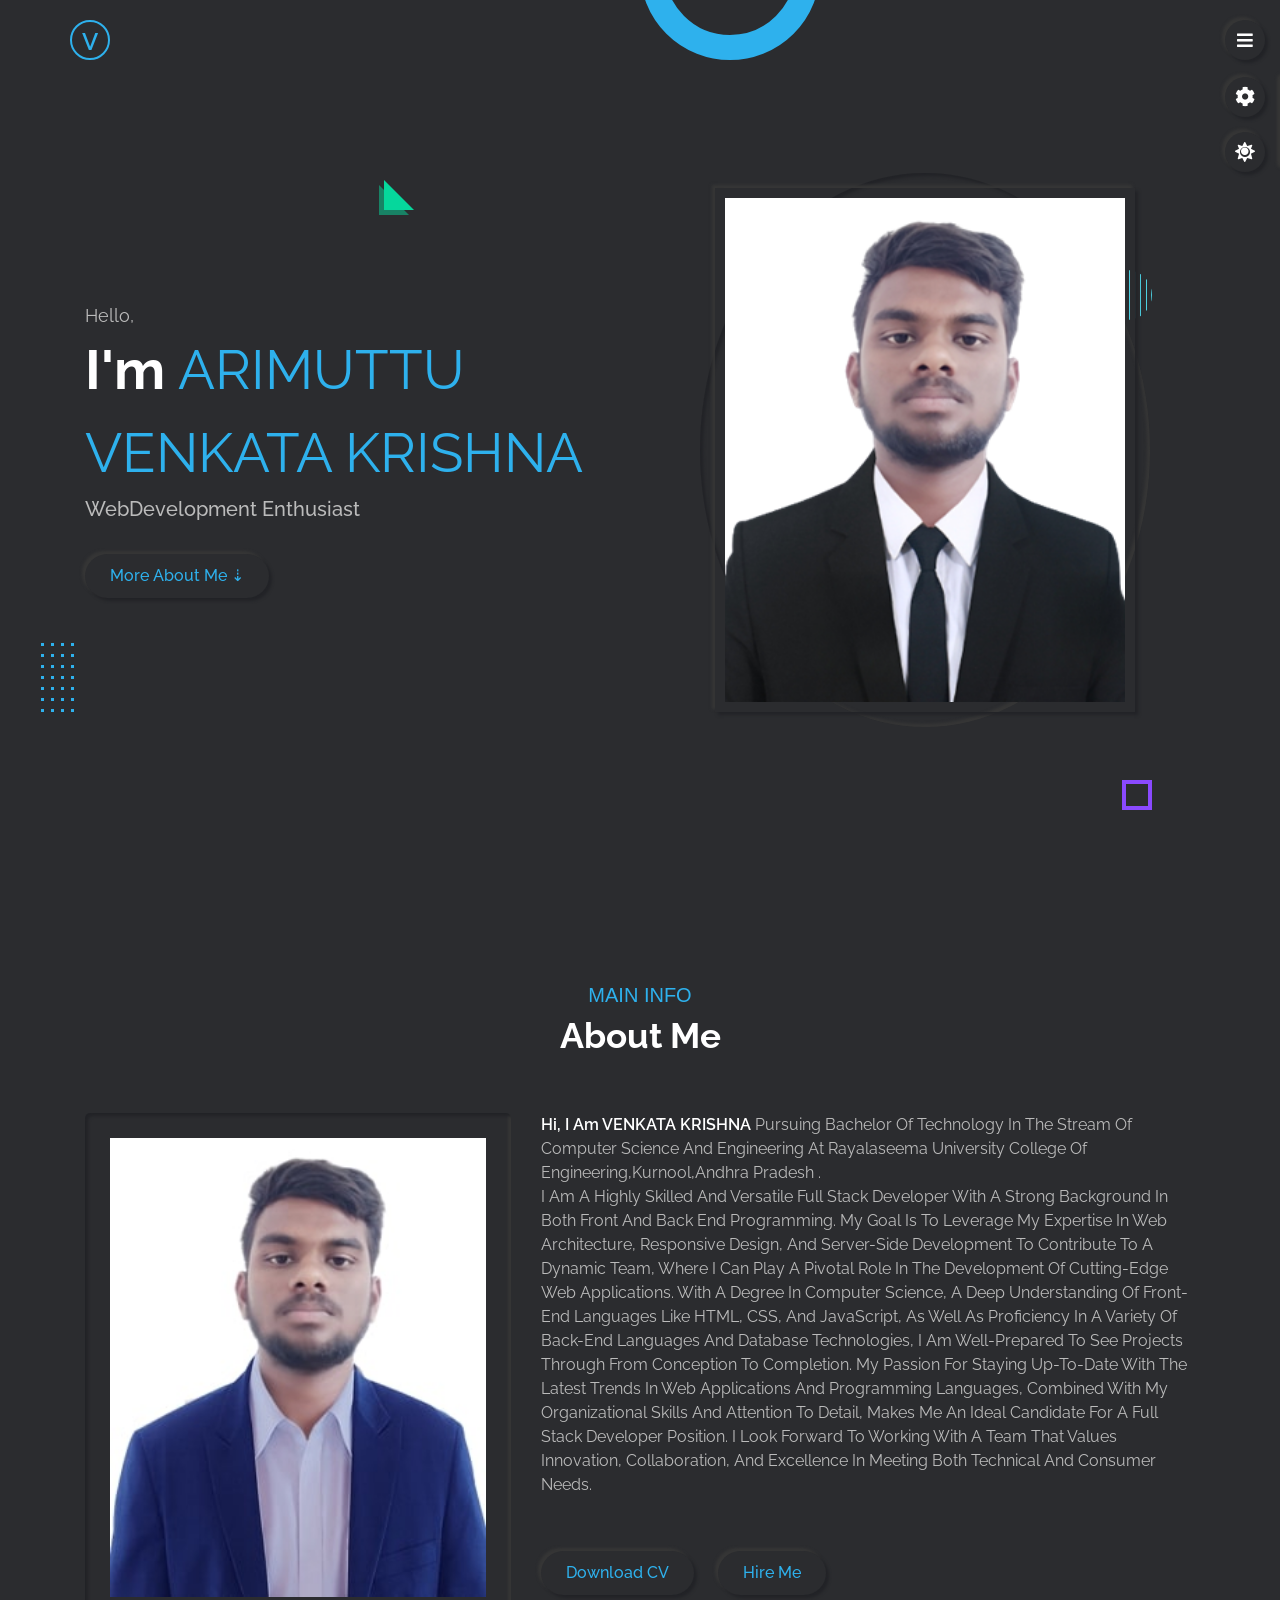
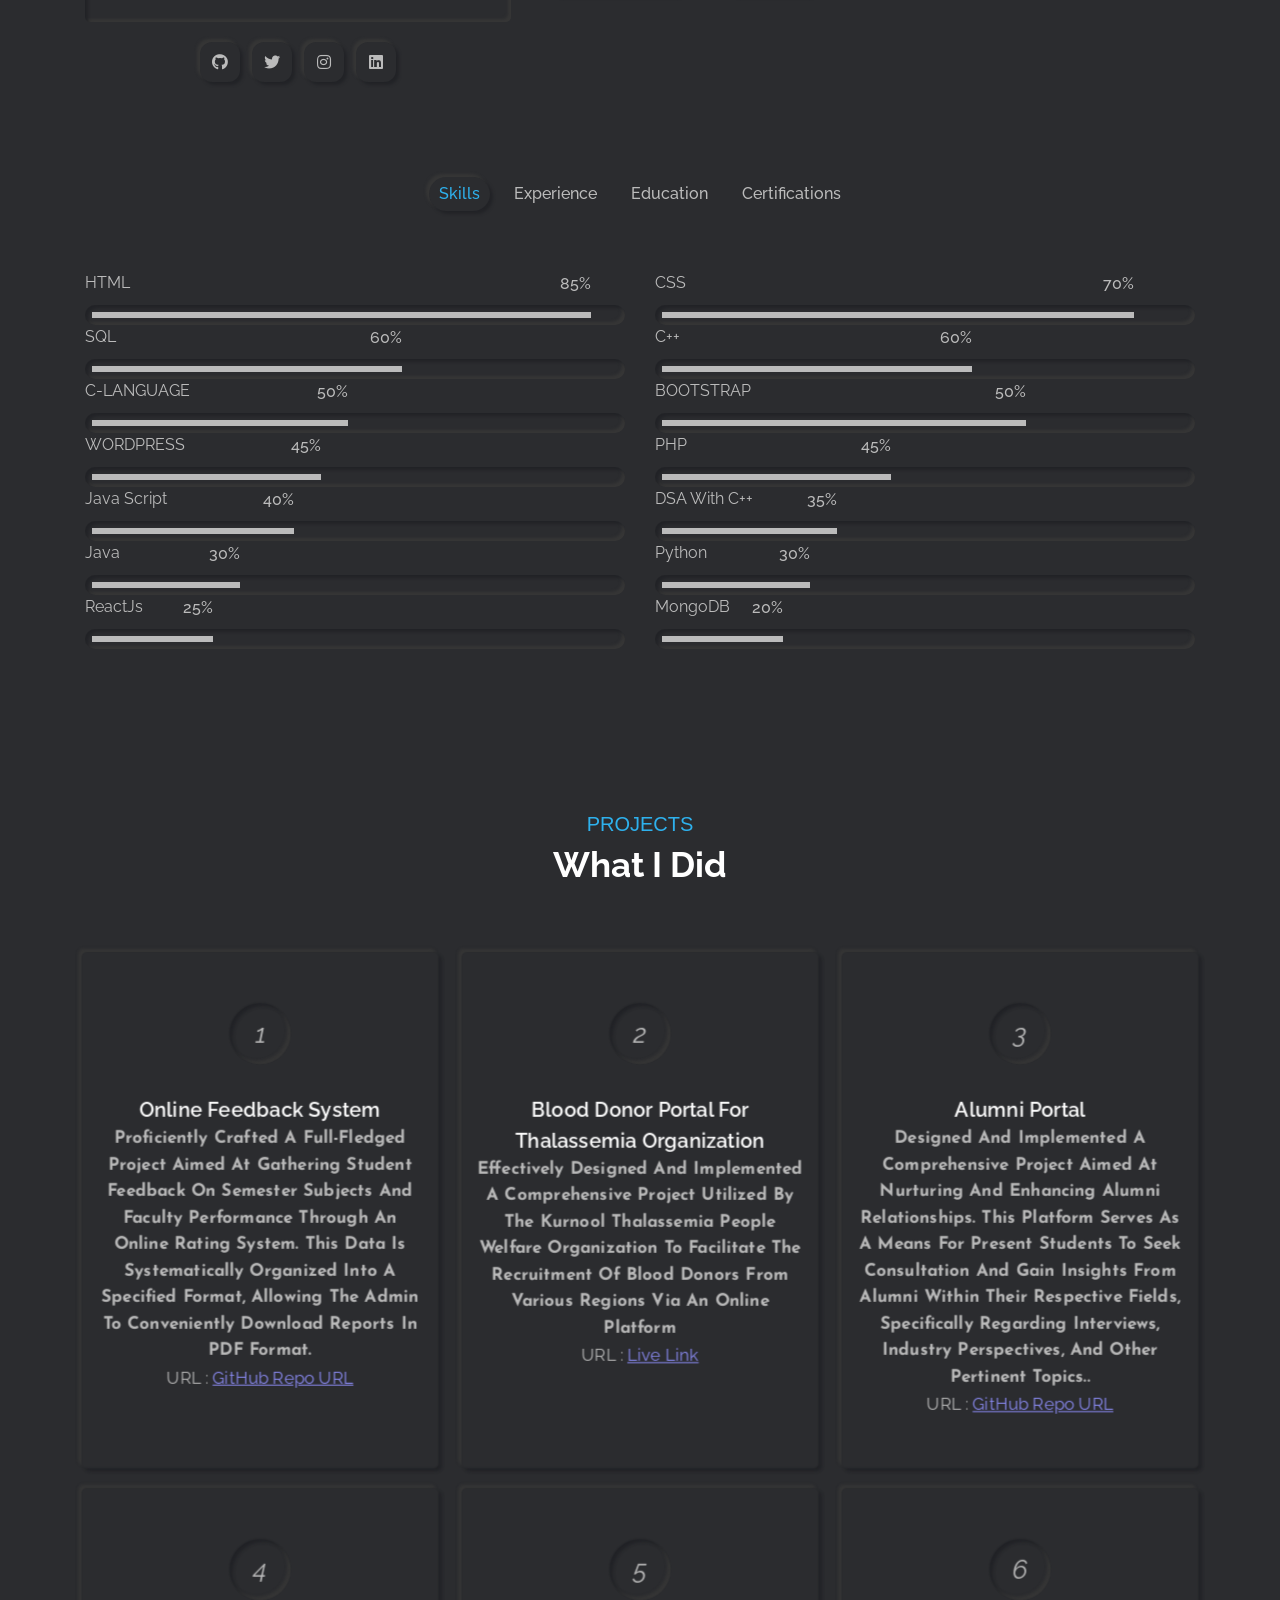
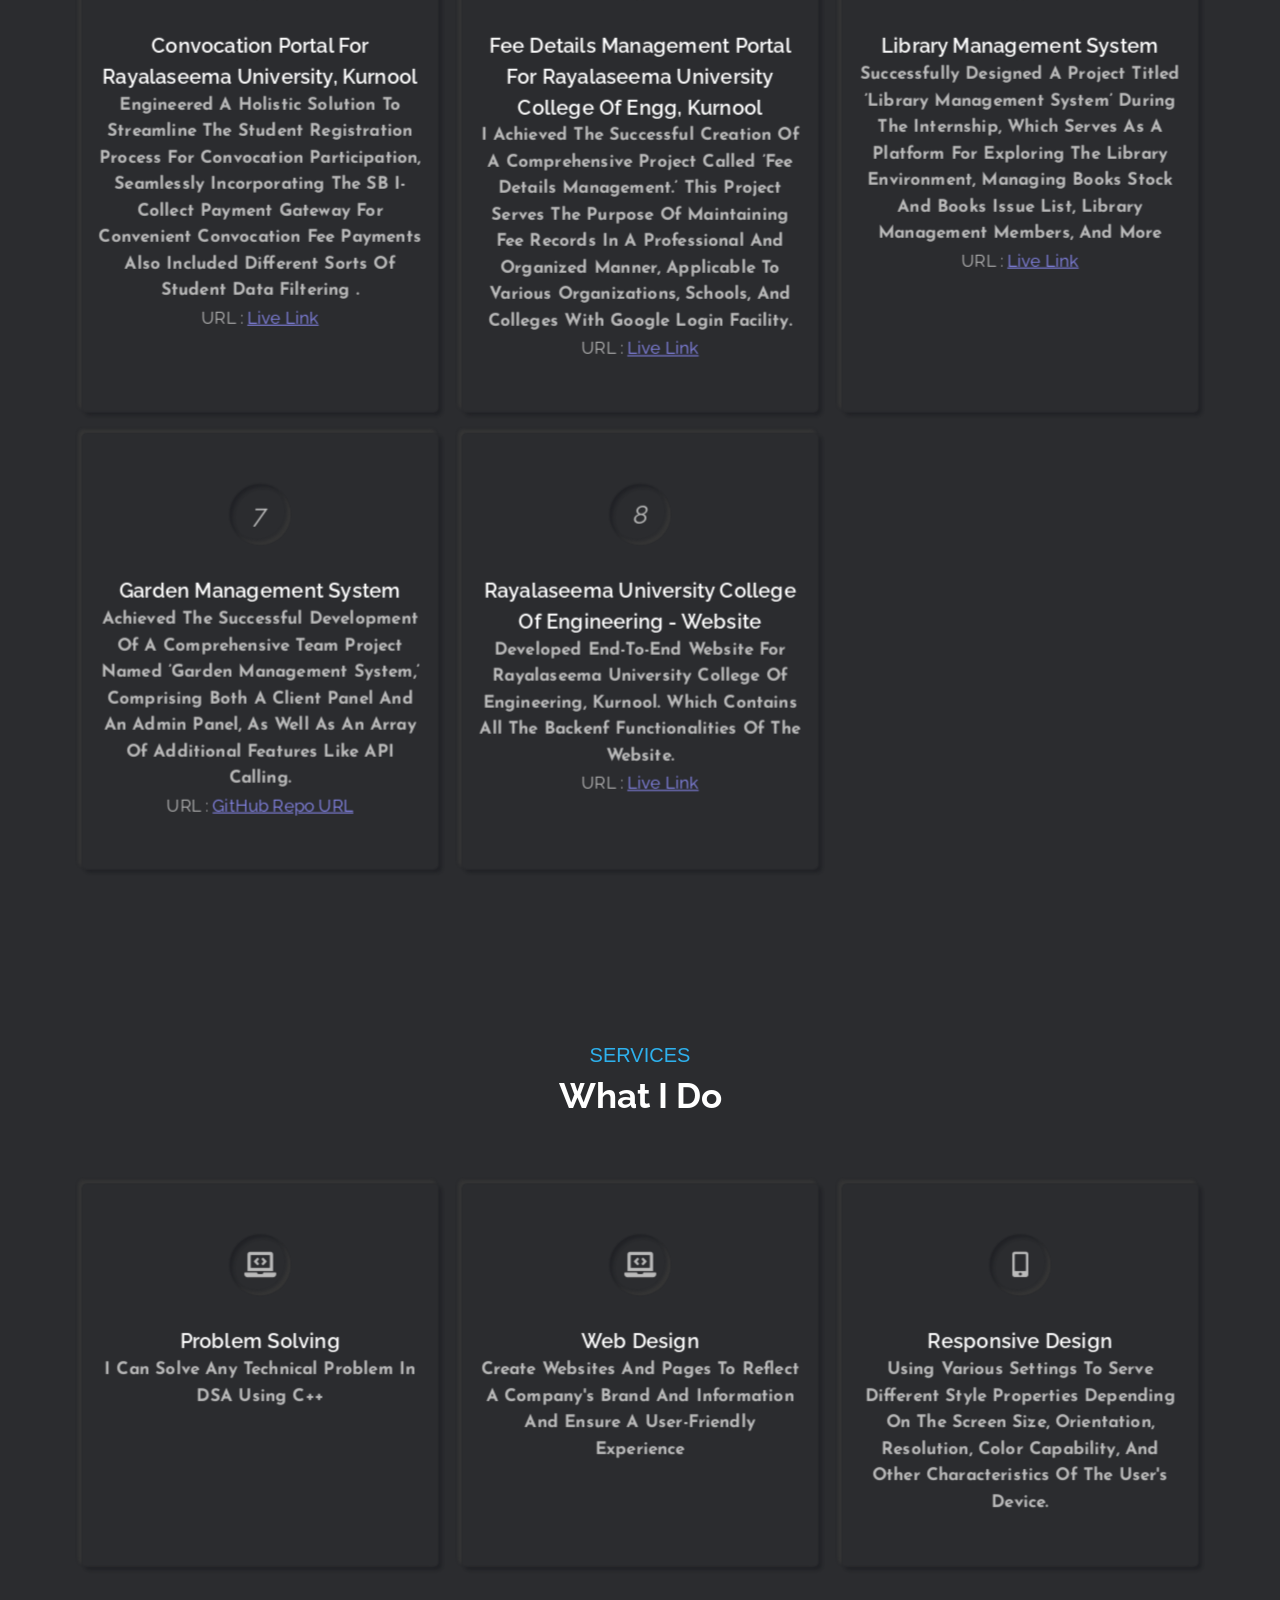
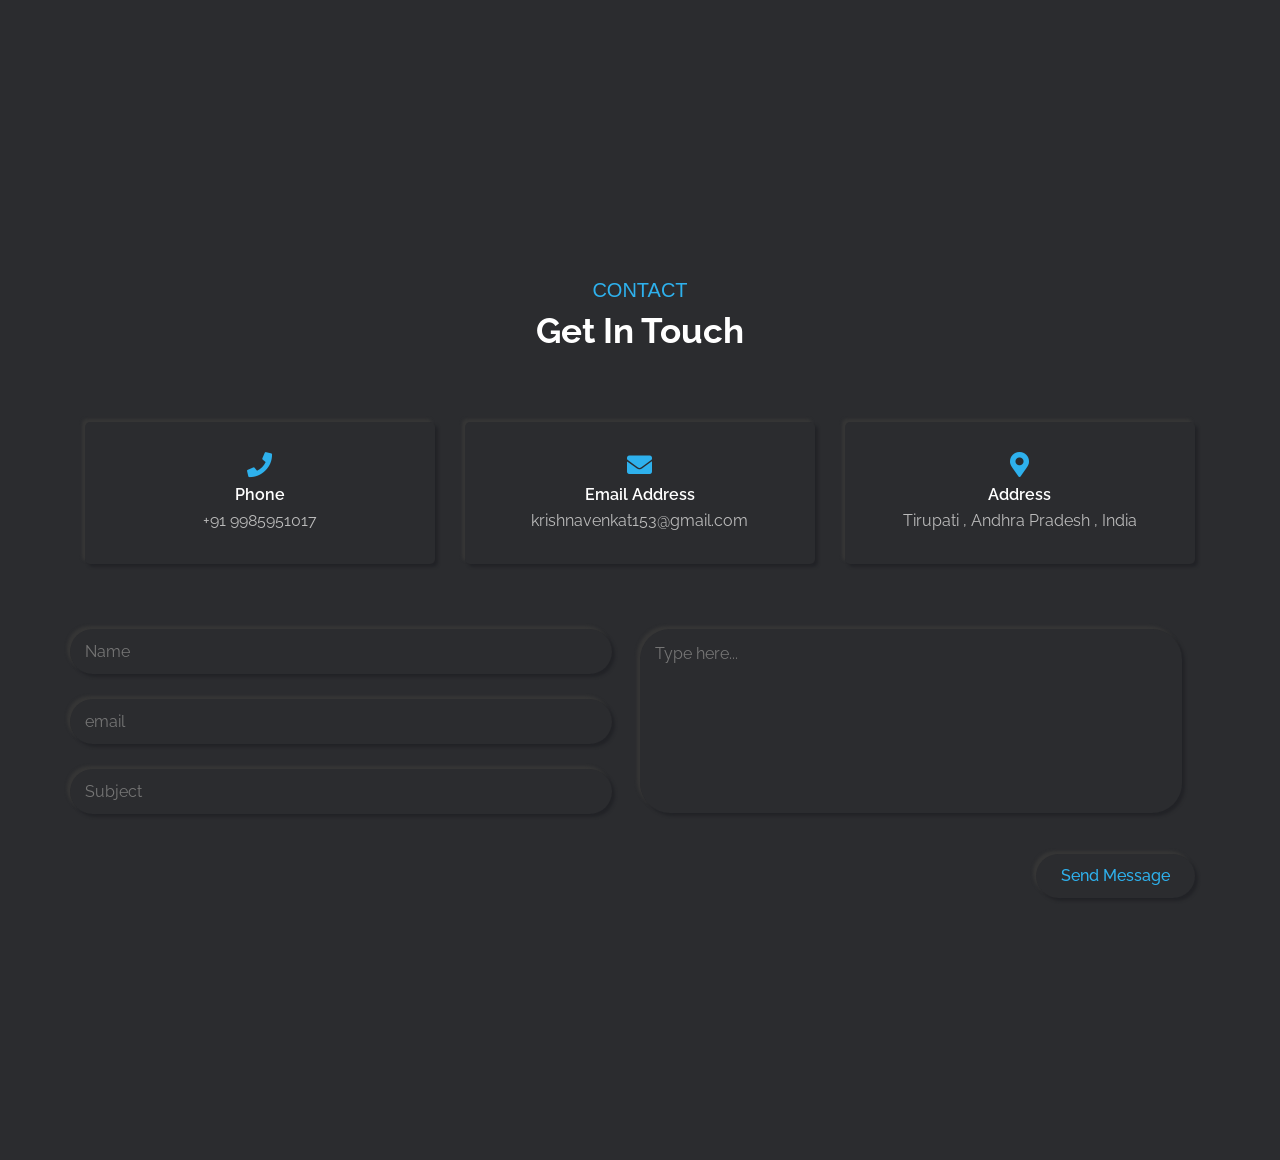
==== index.html @ 5843001d "Add files via upload" ====
<html lang="zxx">
<meta http-equiv="content-type" content="text/html;charset=utf-8" />
<head>
  <meta charset="utf-8">
  <title>MyPortfolio@Venky</title>
  <meta name="viewport" content="width=device-width,initial-scale=1.0">
  <!-- font awesome -->
  <link rel="stylesheet" type="text/css" href="css/font-awesome.css">
  <!-- main css -->
  <link rel="stylesheet" type="text/css" href="css/style.css">
  <link rel="stylesheet" type="text/css" href="css/responsive.css">
  <!-- default color css  -->
  <link rel="stylesheet" href="css/skins/color-1.css" disabled="">
  <link rel="stylesheet" href="css/style-switcher.css">
  <!-- theme colors -->
  <link rel="stylesheet" class="alternate-style" title="color-1" href="css/skins/color-1.css" disabled="">
  <link rel="stylesheet" class="alternate-style" title="color-2" href="css/skins/color-2.css" disabled="">
  <link rel="stylesheet" class="alternate-style" title="color-3" href="css/skins/color-3.css" disabled="">
  <link rel="stylesheet" class="alternate-style" title="color-4" href="css/skins/color-4.css">
  <link rel="stylesheet" class="alternate-style" title="color-5" href="css/skins/color-5.css" disabled="">
  <!-- fav icon  -->
  <link rel="shortcut icon" href="C:\Users\shiva\Downloads\responsive-portfolio-main\responsive-portfolio-main/3img.png">
</head>
<body class="dark">

  <!-- ========== Start pre loader ========== -->
  <div class="preloader fade-out" style="display: none;">
    <div class="box">
      <div></div>
      <div></div>
      <div></div>
    </div>
  </div>
  <!-- ========== End pre loader ========== -->

  <!-- start header  -->
  <div class="header">
    <div class="container">
      <div class="row justify-content-between">
        <div class="logo">
          <a href="index-2.html">V</a>
        </div>
        <div class="hamburger-btn outer-shadow hover-in-shadow">
          <i class="fas fa-bars"></i>
        </div>
      </div>
    </div>
  </div>
  <!-- end  -->

  <!-- navigation menu start  -->
  <nav class="nav-menu">
    <div class="close-nav-menu outer-shadow hover-in-shadow">×</div>
    <div class="nav-menu-inner">
      <ul>
        <li><a href="#home" class="link-item inner-shadow active">Home</a></li>
        <li><a href="#about" class="link-item outer-shadow hover-in-shadow">About</a></li>
        <li><a href="#services" class="link-item outer-shadow hover-in-shadow">Services</a></li>
        <!-- <li><a href="#testimonial" class="link-item outer-shadow hover-in-shadow">Testimonial</a></li> -->
        <li><a href="#contact" class="link-item outer-shadow hover-in-shadow">Contact</a></li>
      </ul>
    </div>

    <div class="fade-out-effect">

    </div>
  </nav>
  <!-- end  -->

  <!-- home section start  -->
  <section class="home-section section active" id="home">
    <!-- effect wrap -->
      <div class="effect-wrap">
        <div class="effect effect-1">

        </div>
        <div class="effect effect-2">  <div></div> <div></div> <div></div> <div></div> <div></div> <div></div> <div></div> <div></div> <div></div> <div></div> <div></div> <div></div> <div></div> <div></div> <div></div> <div></div> <div></div> <div></div> <div></div> <div></div> <div></div> <div></div> <div></div> <div></div> <div></div> <div></div> <div></div> <div></div>
        </div>
        <div class="effect effect-3">
        </div>
        <div class="effect effect-4">
        </div>
        <div class="effect effect-5"> 
          <div></div> <div></div> <div></div> <div></div> <div></div> <div></div> <div></div> <div></div> <div></div> <div></div>
        </div>
      </div>
    <!-- end -->
    <div class="container">
      <div class="row full-screen align-items-center">
        <div class="home-text">
          <p>Hello, </p>
          <!-- ========== Start typing animation ========== -->
          <div id="auto-typing-animation">
            <p>I'm <span class="typed-text">ARIMUTTU VENKATA KRISHNA</span></p>
          </div>
          <!-- ========== End typing animation ========== -->
          <h1>WebDevelopment Enthusiast </h1>
          <a href="#about" class="link-item btn-1 outer-shadow hover-in-shadow">More About Me ⇣</a>
        </div>

        <div class="home-image">
          <div class="img-box inner-shadow">
            <img src="img/venky_profile2.png" class="outer-shadow" alt="profile-pic" srcset="">
          </div>
        </div>
      </div>
    </div>
  </section>
  <!-- end -->

  <!-- about section  -->
  <section class="about-section section" id="about">
    <div class="container">
      <div class="row">
        <div class="section-title">
          <div class="data-heading">MAIN INFO</div>
          <h2>About me</h2>
        </div>
      </div>
      <div class="row">
        <div class="about-img">
          <div class="img-box inner-shadow">
            <img src="img/venky_profile_JPG.jpg" alt="" class="outer0shadow">
          </div>
          <!-- social icons -->
            <div class="social-links">

              <a href="https://github.com/venky123-lang" target="_nextTab" class="outer-shadow hover-in-shadow link-card" data-tilt="" data-tilt-scale="1.1" style="transform: perspective(1000px) rotateX(0deg) rotateY(0deg) scale3d(1, 1, 1);"><i class="fab fa-github"></i></a>
              <a href="https://mobile.twitter.com/VENKATA07349143" target="_nextTab" class="outer-shadow hover-in-shadow link-card" data-tilt="" data-tilt-scale="1.1" style="transform: perspective(1000px) rotateX(0deg) rotateY(0deg) scale3d(1, 1, 1);"><i class="fab fa-twitter"></i></a>
              <a href="https://www.instagram.com/invites/contact/?i=1lwdd1e5m5smr&utm_content=mfwecft" target="_nextTab" class="outer-shadow hover-in-shadow link-card" data-tilt="" data-tilt-scale="1.1" style="transform: perspective(1000px) rotateX(0deg) rotateY(0deg) scale3d(1, 1, 1);"><i class="fab fa-instagram"></i></a>
              <a href="https://www.linkedin.com/in/venkata-krishna-arimuttu-271290245" target="_nextTab" class="outer-shadow hover-in-shadow link-card" data-tilt="" data-tilt-scale="1.1" style="transform: perspective(1000px) rotateX(0deg) rotateY(0deg) scale3d(1, 1, 1);"><i class="fab fa-linkedin"></i></a>
            </div>
          </div>
        <div class="about-info">
          <p class="about-info-inner"><span>Hi, I am VENKATA KRISHNA</span> Pursuing Bachelor of Technology in the stream of computer science and Engineering at Rayalaseema University College of Engineering,Kurnool,Andhra Pradesh .<br />I am a highly skilled and versatile Full Stack Developer with a strong background in both front and back end programming. My goal is to leverage my expertise in web architecture, responsive design, and server-side development to contribute to a dynamic team, where I can play a pivotal role in the development of cutting-edge web applications. With a degree in Computer Science, a deep understanding of front-end languages like HTML, CSS, and JavaScript, as well as proficiency in a variety of back-end languages and database technologies, I am well-prepared to see projects through from conception to completion. My passion for staying up-to-date with the latest trends in web applications and programming languages, combined with my organizational skills and attention to detail, makes me an ideal candidate for a Full Stack Developer position. I look forward to working with a team that values innovation, collaboration, and excellence in meeting both technical and consumer needs. <br><br> </p><span class="typed-cursor">|</span>



          <a href="./Resume.pdf" class="btn-1 outer-shadow hover-in-shadow" target="next_page">Download CV</a>
          <a href="#contact" class="link-item btn-1 outer-shadow hover-in-shadow">Hire Me</a>
        </div>
      </div>
      <!-- about section start -->
      <div class="row">
        <div class="about-tabs">
          <span class="tab-item outer-shadow active" data-target=".skills">skills</span>
          <span class="tab-item" data-target=".experience">experience</span>
          <span class="tab-item" data-target=".education">education</span>
          <span class="tab-item" data-target=".certifications">certifications</span>
        </div>
      </div>
      <!-- end -->
      <!-- skill section start  -->
      <div class="row">
        <div class="skills tab-content active">
          <!-- skill item -->
          <div class="row">

            <!-- ========== Start skills ========== -->
            <div class="skill-item">
              <p>HTML</p>
              <div class="progress inner-shadow">
                <div class="progress-bar" style="width: calc(95% - 14px);">
                  <span>85%</span>
                </div>
              </div>
            </div>

            <div class="skill-item">
              <p>CSS</p>
              <div class="progress inner-shadow">
                <div class="progress-bar" style="width: calc(90% - 14px);">
                  <span>70%</span>
                </div>
              </div>
            </div>

            <div class="skill-item">
              <p>SQL</p>
              <div class="progress inner-shadow">
                <div class="progress-bar" style="width: calc(60% - 14px);">
                  <span>60%</span>
                </div>
              </div>
            </div>

            <div class="skill-item">
              <p>C++</p>
              <div class="progress inner-shadow">
                <div class="progress-bar" style="width: calc(60% - 14px);">
                  <span>60%</span>
                </div>
              </div>
            </div>

             
            <div class="skill-item">
              <p>C-LANGUAGE</p>
              <div class="progress inner-shadow">
                <div class="progress-bar" style="width: calc(50% - 14px);">
                  <span>50%</span>
                </div>
              </div>
            </div>


            <div class="skill-item">
              <p>BOOTSTRAP</p>
              <div class="progress inner-shadow">
                <div class="progress-bar" style="width: calc(70% - 14px);">
                  <span>50%</span>
                </div>
              </div>
            </div>
            
            
            <div class="skill-item">
              <p>WORDPRESS</p>
              <div class="progress inner-shadow">
                <div class="progress-bar" style="width: calc(45% - 14px);">
                  <span>45%</span>
                </div>
              </div>
            </div>

            <div class="skill-item">
              <p>PHP</p>
              <div class="progress inner-shadow">
                <div class="progress-bar" style="width: calc(45% - 14px)">
                  <span>45%</span>
                </div>
              </div>
            </div>
            

            <div class="skill-item">
              <p>Java Script</p>
              <div class="progress inner-shadow">
                <div class="progress-bar" style="width: calc(40% - 14px);">
                  <span>40%</span>
                </div>
              </div>
            </div>

            <div class="skill-item">
              <p>DSA with C++</p>
              <div class="progress inner-shadow">
                <div class="progress-bar" style="width: calc(35% - 14px);">
                  <span>35%</span>
                </div>
              </div>
            </div>

            <div class="skill-item">
              <p>Java</p>
              <div class="progress inner-shadow">
                <div class="progress-bar" style="width: calc(30% - 14px);">
                  <span>30%</span>
                </div>
              </div>
            </div>

            <div class="skill-item">
              <p>python</p>
              <div class="progress inner-shadow">
                <div class="progress-bar" style="width: calc(30% - 14px);">
                  <span>30%</span>
                </div>
              </div>
            </div>

            <div class="skill-item">
              <p>ReactJs</p>
              <div class="progress inner-shadow">
                <div class="progress-bar" style="width: calc(25% - 14px);">
                  <span>25%</span>
                </div>
              </div>
            </div>

            <div class="skill-item">
              <p>MongoDB</p>
              <div class="progress inner-shadow">
                <div class="progress-bar" style="width: calc(25% - 14px);">
                  <span>20%</span>
                </div>
              </div>
            </div>

            <!-- ========== End skills ========== -->              
          </div>
          <!-- end -->
        </div>
      </div>
      <!-- end  -->

      <!-- experience  -->
      <div class="row">
        <div class="experience tab-content">
          <div class="row">
            <div class="timeline">
              <div class="row">

                <!-- time line items  -->
                <div class="timeline-item">
                  <div class="timeline-item-inner outer-shadow">
                    <i class="fas fa-briefcase icon"></i>
                    <span>Jul 2023 - Oct 2023</span>
                    <h3>Software Development Intern</h3>
                    <h4>IIITDM, Kurnool</h4>
                    <p>Effectively created a comprehensive web application for alumni engagement titled ’IIITDM Kurnool Alumni
                      Operations,’ featuring advanced capabilities such as email triggering, a Google login Authentication (OAuth), and
                      industry-standard password encryption using SHA.
                    </p>
                  </div>
                </div>
                <!-- end  -->

                <!-- time line items  -->
                <div class="timeline-item">
                  <div class="timeline-item-inner outer-shadow">
                    <i class="fas fa-briefcase icon"></i>
                    <span>Aug 2023 - Oct 2023</span>
                    <h3>Web Development Intern</h3>
                    <h4>Bambhari Company, Bangalore</h4>
                    <p>Achieved the successful development of a comprehensive team project named ’Garden Management System,’
                      comprising both a Client Panel and an Admin Panel, as well as an array of additional features like API calling.

                    </p>
                  </div>
                </div>
                <!-- end  -->

                <!-- time line items  -->
                <div class="timeline-item">
                  <div class="timeline-item-inner outer-shadow">
                    <i class="fas fa-briefcase icon"></i>
                    <span>May 2023 - Jul 2023</span>
                    <h3>AWS Trainee</h3>
                    <h4>APSSDC, Andhra Pradesh</h4>
                    <p>Deployed various server types, including Linux, Ubuntu, and Windows servers, and accomplished the successful
                      development of a web project involving the deployment of a ChatBot using the Gradio App library on an Ubuntu
                      server.

                    </p>
                  </div>
                </div>
                <!-- end  -->





                 <div class="timeline-item">
                  <div class="timeline-item-inner outer-shadow">
                    <i class="fas fa-briefcase icon"></i>
                    <span>November, 2022</span>
                    <h3>Web Development Intern</h3>
                    <h4>Oasis Infobyte</h4>
                    <p>During my Internship period I did 3 projects i.e., Tempararture Converter, Simple MyPortfolio , Tribute Page.</p>
                  </div>
                </div>
                
                <!-- end  -->


                    
                <!-- time line items  -->
                <div class="timeline-item">
                  <div class="timeline-item-inner outer-shadow">
                    <i class="fas fa-briefcase icon"></i>
                    <span>October, 2022</span>
                    <h3>Web Development Intern</h3>
                    <h4>Let's Grow More Community</h4>
                    <p>During my Internship period I have Successfully completed three Responsive projects during the one month internship program. i.e., ToDo List web App, Arithmetic Calculator , Registration Form.</p>
                  </div>
                </div>
                
                <!-- end  -->


                <div class="timeline-item">
                  <div class="timeline-item-inner outer-shadow">
                    <i class="fas fa-briefcase icon"></i>
                    <span>September, 2022</span>
                    <h3>Web Development Intern</h3>
                    <h4>FastFindFirm Company</h4>
                    <p>During this 3 months Internship period I have learnt few skills about Web Development . During my Internship period i did one end-to-end project i.e.,College Website .

                    </p>
                  </div>
                </div>
                <!-- end  -->

                <!-- time line items  -->
                 <div class="timeline-item">
                  <div class="timeline-item-inner outer-shadow">
                    <i class="fas fa-briefcase icon"></i>
                    <span>August, 2022</span>
                    <h3>Web Development Intern</h3>
                    <h4>Internspedia Company</h4>
                    <p>This is my 1st Internship that is 1 months Internship . During my Internship period I have learnt few skills about Web Development . During my Internship period i did one project .

                    </p>
                  </div>
                </div>
                <!-- end  -->

              </div>
            </div>
          </div>
        </div>
      </div>
      <!--experience end -->

      <!-- education start -->
      <div class="row">
        <div class="education tab-content">
          <div class="row">
            <div class="timeline">
              <div class="row">
                <!-- time line items  -->
                <div class="timeline-item">
                  <div class="timeline-item-inner outer-shadow">
                    <i class="fas fa-graduation-cap icon"></i>
                    <span>2020 - 2024</span>
                    <h3>Under Graduation</h3>
                    <h4>B.Tech-Computer Science and Engineering </h4>
                    <p>Rayalaseema University College Of Engineering, Kurnool , Andhra Pradesh <br /> CGPA : 8.8</p>
                  </div>
                </div>
                
                <!-- end  -->
                <!-- time line items  -->
                <div class="timeline-item">
                  <div class="timeline-item-inner outer-shadow">
                    <i class="fas fa-graduation-cap icon"></i>
                    <span>2018 - 2020</span>
                    <h3>Higher Secondary(Intermediate)</h3>
                    <h4>MPC - Maths Physics Chemistry</h4>
                    <p>Sri Venkateswara Junior College , Tirupati , Andhra Pradesh<br /> CGPA : 9.65</p>
                  </div>
                </div>
                
                <!-- end  -->
                <!-- time line items  -->
                <div class="timeline-item">
                  <div class="timeline-item-inner outer-shadow">
                    <i class="fas fa-graduation-cap icon"></i>
                    <span>2018</span>
                    <h3>SSC</h3>
                    <h4>Sai Jyothi High School , Tiruchanur , Tirupati , Andhra Pradesh<br /> CGPA : 9.7</h4>
                  </div>
                </div>
                
                <!-- end  -->
              </div>
            </div>
          </div>
        </div>
      </div>
      <!-- education end -->

      <!-- certifications start -->
      <div class="row">
        <div class="certifications tab-content">
          <div class="row">
            <div class="timeline">
              <div class="row">

                
                <!-- time line items  -->
                <div class="timeline-item">
                  <div class="timeline-item-inner outer-shadow">
                    <i class="fas fa-graduation-cap icon"></i>
                    <span>November, 2022</span>
                    <h3>HTML , CSS , BOOTSTRAP Web Development Course </h3>
                    <h4>Udemy(Online) </h4>
                  </div>
                </div>
                
                <!-- end  -->

                
                <!-- time line items  -->
                <div class="timeline-item">
                  <div class="timeline-item-inner outer-shadow">
                    <i class="fas fa-graduation-cap icon"></i>
                    <span>November, 2022</span>
                    <h3>Comprehensive Course On Oracle SQL Concepta and Commands </h3>
                    <h4>EDUCBA(Online) </h4>
                  </div>
                </div>
                
                <!-- end  -->


              <!-- time line items  -->
                <div class="timeline-item">
                  <div class="timeline-item-inner outer-shadow">
                    <i class="fas fa-graduation-cap icon"></i>
                    <span>November, 2022</span>
                    <h3>Certified as Web Development Intern </h3>
                    <h4>At Oasis Infobyte(Online) </h4>
                  </div>
                </div>
                
                <!-- end  -->

               <!-- time line items  -->
                <div class="timeline-item">
                  <div class="timeline-item-inner outer-shadow">
                    <i class="fas fa-graduation-cap icon"></i>
                    <span>October, 2022</span>
                    <h3>Certified as Web Development Intern </h3>
                    <h4>At Let's Grow More(Online) </h4>
                  </div>
                </div>
                
                <!-- end  -->

              <!-- time line items  -->
                <div class="timeline-item">
                  <div class="timeline-item-inner outer-shadow">
                    <i class="fas fa-graduation-cap icon"></i>
                    <span>september, 2022</span>
                    <h3>Certified as Software Development Intern </h3>
                    <h4>At FastFindFirm(Online) </h4>
                  </div>
                </div>
                
                <!-- end  -->

                <!-- time line items  -->
                <div class="timeline-item">
                  <div class="timeline-item-inner outer-shadow">
                    <i class="fas fa-graduation-cap icon"></i>
                    <span>August, 2022</span>
                    <h3>Certified as Web Development Intern </h3>
                    <h4>At Internspedia(Online) </h4>
                    <p></p>
                  </div>
                </div>
                
                <!-- end  -->
               
              </div>
            </div>
          </div>
        </div>
      </div>
      <!-- education end -->

    </div>
  </section>
  <!-- end  -->

   <!-- ========== Start service section ========== -->

   <div class="service-section section" id="services">
    <div class="container">
      <div class="row">
        <div class="section-title">
          <div class="data-heading">Projects</div>
          <h2>What i did</h2>
        </div>
      </div>
      <div class="row">
        <!-- ========== Start service item ========== -->
         
           
        <div class="service-item card" data-tilt="" data-tilt-scale="1.1" style="transform: perspective(1000px) rotateX(0deg) rotateY(0deg) scale3d(1, 1, 1);"> 
          <div class="service-item-inner outer-shadow">
            <div class="icon inner-shadow">
              <i >1</i>
            </div>
            <h3>Online Feedback System</h3>
            <p>Proficiently crafted a full-fledged project aimed at gathering student feedback on
              semester subjects and faculty performance through an online rating system. This data is systematically organized into a specified format, allowing the admin to conveniently download reports in PDF format.
              </p>
              <p><b>URL : <a href="https://github.com/venky123-lang/OnlineFeedbackSystem_TSP_3.0_Team1" target="_blank" rel="noopener noreferrer" style="color: rgb(140, 140, 244);"><u>GitHub Repo URL</u></a></b></p>
          </div>
        </div>


        <div class="service-item card" data-tilt="" data-tilt-scale="1.1" style="transform: perspective(1000px) rotateX(0deg) rotateY(0deg) scale3d(1, 1, 1);"> 
          <div class="service-item-inner outer-shadow">
            <div class="icon inner-shadow">
              <i >2</i>
            </div>
            <h3>Blood Donor Portal for Thalassemia Organization</h3>
            <p> Effectively designed and implemented a
              comprehensive project utilized by the Kurnool Thalassemia People Welfare Organization to facilitate the recruitment of blood donors from various regions via an online platform
              </p>
              <p><b>URL : <a href="https://ktpws.in/" target="_blank" rel="noopener noreferrer" style="color: rgb(140, 140, 244);"><u>Live Link</u></a></b></p>
          </div>
        </div>


        <div class="service-item card" data-tilt="" data-tilt-scale="1.1" style="transform: perspective(1000px) rotateX(0deg) rotateY(0deg) scale3d(1, 1, 1);"> 
          <div class="service-item-inner outer-shadow">
            <div class="icon inner-shadow">
              <i >3</i>
            </div>
            <h3>Alumni Portal</h3>
            <p>Designed and implemented a comprehensive project aimed at nurturing and enhancing
              alumni relationships. This platform serves as a means for present students to seek consultation and gain insights from alumni
              within their respective fields, specifically regarding interviews, industry perspectives, and other pertinent topics..
              </p>
              <p><b>URL : <a href="https://github.com/venky123-lang/Alumni-Portal.git" target="_blank" rel="noopener noreferrer" style="color: rgb(140, 140, 244);"><u>GitHub Repo URL</u></a></b></p>
          </div>
        </div>


        <div class="service-item card" data-tilt="" data-tilt-scale="1.1" style="transform: perspective(1000px) rotateX(0deg) rotateY(0deg) scale3d(1, 1, 1);"> 
          <div class="service-item-inner outer-shadow">
            <div class="icon inner-shadow">
              <i >4</i>
            </div>
            <h3>Convocation Portal for Rayalaseema University, Kurnool</h3>
            <p>Engineered a holistic solution to streamline the
              student registration process for convocation participation, seamlessly incorporating the SB i-collect payment gateway for
              convenient convocation fee payments also included different sorts of Student data filtering .
              </p>
              <p><b>URL : <a href="https://ruk.ac.in/convocation/" target="_blank" rel="noopener noreferrer" style="color: rgb(140, 140, 244);"><u>Live link</u></a></b></p>
          </div>
        </div>


        <div class="service-item card" data-tilt="" data-tilt-scale="1.1" style="transform: perspective(1000px) rotateX(0deg) rotateY(0deg) scale3d(1, 1, 1);"> 
          <div class="service-item-inner outer-shadow">
            <div class="icon inner-shadow">
              <i >5</i>
            </div>
            <h3>Fee Details Management portal for Rayalaseema University College of Engg, Kurnool</h3>
            <p>I achieved the successful creation of a comprehensive project called ’Fee Details
              Management.’ This project serves the purpose of maintaining fee records in a professional and organized manner,
              applicable to various organizations, schools, and colleges with Google Login Facility.              
              </p>
              <p><b>URL : <a href="http://ruce.ac.in/backup/feeupdates.ruce.ac.in/index.php" target="_blank" rel="noopener noreferrer" style="color: rgb(140, 140, 244);"><u>Live Link</u></a></b></p>
          </div>
        </div>


        <div class="service-item card" data-tilt="" data-tilt-scale="1.1" style="transform: perspective(1000px) rotateX(0deg) rotateY(0deg) scale3d(1, 1, 1);"> 
          <div class="service-item-inner outer-shadow">
            <div class="icon inner-shadow">
              <i >6</i>
            </div>
            <h3>Library Management System</h3>
            <p>Successfully designed a project titled ’Library Management System’ during the internship, which serves as a
              platform for exploring the library environment, managing books stock and books Issue list, Library Management
              members, and more              
              </p>
              <p><b>URL : <a href="#" target="_blank" rel="noopener noreferrer" style="color: rgb(140, 140, 244);"><u>Live Link</u></a></b></p>
          </div>
        </div>


        <div class="service-item card" data-tilt="" data-tilt-scale="1.1" style="transform: perspective(1000px) rotateX(0deg) rotateY(0deg) scale3d(1, 1, 1);"> 
          <div class="service-item-inner outer-shadow">
            <div class="icon inner-shadow">
              <i >7</i>
            </div>
            <h3>Garden management System</h3>
            <p>Achieved the successful development of a comprehensive team project named ’Garden Management System,’
              comprising both a Client Panel and an Admin Panel, as well as an array of additional features like API calling.
              </p>
              <p><b>URL : <a href="https://github.com/venky123-lang/OnlineFeedbackSystem_TSP_3.0_Team1" target="_blank" rel="noopener noreferrer" style="color: rgb(140, 140, 244);"><u>GitHub Repo URL</u></a></b></p>
          </div>
        </div>


        <div class="service-item card" data-tilt="" data-tilt-scale="1.1" style="transform: perspective(1000px) rotateX(0deg) rotateY(0deg) scale3d(1, 1, 1);"> 
          <div class="service-item-inner outer-shadow">
            <div class="icon inner-shadow">
              <i >8</i>
            </div>
            <h3>Rayalaseema University College of Engineering - website</h3>
            <p>Developed End-to-end Website for Rayalaseema University college of Engineering, Kurnool. Which contains all the backenf functionalities of the Website.
              </p>
              <p><b>URL : <a href="http://ruce.ac.in" target="_blank" rel="noopener noreferrer" style="color: rgb(140, 140, 244);"><u>Live Link</u></a></b></p>
          </div>
        </div>


        
        
        
        <!-- ========== End service item ========== -->
      </div>
    </div>
  </div>    
  <!-- ========== End service section ========== -->

  <!-- ========== Start service section ========== -->

  <div class="service-section section" id="services">
    <div class="container">
      <div class="row">
        <div class="section-title">
          <div class="data-heading">Services</div>
          <h2>What i do</h2>
        </div>
      </div>
      <div class="row">
        <!-- ========== Start service item ========== -->
         
           
        <div class="service-item card" data-tilt="" data-tilt-scale="1.1" style="transform: perspective(1000px) rotateX(0deg) rotateY(0deg) scale3d(1, 1, 1);"> 
          <div class="service-item-inner outer-shadow">
            <div class="icon inner-shadow">
              <i class="fas fa-laptop-code"></i>
            </div>
            <h3>Problem Solving</h3>
            <p>I can solve any technical Problem in DSA using C++</p>
          </div>
        </div>
        
        <div class="service-item card" data-tilt="" data-tilt-scale="1.1" style="transform: perspective(1000px) rotateX(0deg) rotateY(0deg) scale3d(1, 1, 1);"> 
              <div class="service-item-inner outer-shadow">
                <div class="icon inner-shadow">
                  <i class="fas fa-laptop-code"></i>
                </div>
                <h3>Web design</h3>
                <p>create websites and pages to reflect a company's brand and information and ensure a user-friendly experience</p>
              </div>
            </div>

            <div class="service-item card" data-tilt="" data-tilt-scale="1.1" style="transform: perspective(1000px) rotateX(0deg) rotateY(0deg) scale3d(1, 1, 1);">
              <div class="service-item-inner outer-shadow">
                <div class="icon inner-shadow">
                  <i class="fas fa-mobile-alt"></i>
                </div>
                <h3>Responsive design</h3>
                <p>using various settings to serve different style properties depending on the screen size, orientation, resolution, color capability, and other characteristics of the user's device.</p>
              </div>
            </div>

            
            <!-- <div class="service-item card" data-tilt="" data-tilt-scale="1.1" style="transform: perspective(1000px) rotateX(0deg) rotateY(0deg) scale3d(1, 1, 1);">
              <div class="service-item-inner outer-shadow">
                <div class="icon inner-shadow">
                  <i class="fas fa-palette"></i>
                </div>
                <h3>Graphic design</h3>
                <p>provide visual communication that combines images, words, and ideas to convey information to an audience,</p>
              </div>
            </div> -->

        <!-- ========== End service item ========== -->
      </div>
    </div>
  </div>    
  <!-- ========== End service section ========== -->

  <!-- ========== Start contact section ========== -->
  <section class="contact-section section" id="contact">
    <div class="container">
      <div class="row">
        <div class="section-title">
          <div class="data-heading">contact</div>
          <h2>Get In Touch</h2>
        </div>
      </div>
      <div class="row">
        <!-- ========== Start contact item ========== -->
        <div class="contact-item contact-card" data-tilt="" data-tilt-axis="x" data-tilt-scale="1.1" style="transform: perspective(1000px) rotateX(0deg) rotateY(0deg) scale3d(1, 1, 1);">
          <div class="contact-item-inner outer-shadow">
            <i class="fas fa-phone">
              <span class="contact-span">Phone</span>
              <p class="contact-p">+91 9985951017</p>
            </i>
          </div>
        </div>
        <!-- ========== End contact item ========== -->
        <!-- ========== Start contact item ========== -->
        <div class="contact-item contact-card" data-tilt="" data-tilt-axis="x" data-tilt-scale="1.1" style="transform: perspective(1000px) rotateX(0deg) rotateY(0deg) scale3d(1, 1, 1);">
          <div class="contact-item-inner outer-shadow">
            <i class="fas fa-envelope">
              <span class="contact-span">Email Address</span>
              <p class="contact-p">krishnavenkat153@gmail.com</p>
            </i>
          </div>
        </div>
        <!-- ========== End contact item ========== -->
        <!-- ========== Start contact item ========== -->
        <div class="contact-item contact-card" data-tilt="" data-tilt-axis="x" data-tilt-scale="1.1" style="transform: perspective(1000px) rotateX(0deg) rotateY(0deg) scale3d(1, 1, 1);">
          <div class="contact-item-inner outer-shadow">
            <i class="fas fa-map-marker-alt">
              <span class="contact-span">Address</span>
              <p class="contact-p">Tirupati , Andhra Pradesh , India</p>
            </i>
          </div>
        </div>
        <!-- ========== End contact item ========== -->
      </div>
      <!-- ========== Start contact from ========== -->
      <div class="row">
        <div class="contact-form">
          <form action="https://formspree.io/f/xbjbljbo" method="POST" id="my-form">
            <div class="row">
              <div class="w-50">
                <div class="input-group outer-shadow hover-in-shadow">
                  <input class="input-control" type="text" name="name" id="name" placeholder="Name" required="">
                </div>
                <div class="input-group outer-shadow hover-in-shadow">
                  <input class="input-control" type="email" name="email" id="sender" placeholder="email" required="">
                </div>
                <div class="input-group outer-shadow hover-in-shadow">
                  <input class="input-control" type="tel" name="subject" id="subject" placeholder="Subject" required="">
                </div>
              </div>
              <div class="w-50">
                <div class="input-group outer-shadow hover-in-shadow">
                  <textarea class="input-control" name="user_dtls" id="user_dtls" required="" placeholder="Type here..."></textarea>
                </div>
              </div>
            </div>
            <div class="row">
              <div class="submit-btn">
                <button class="btn-1 outer-shadow outer-shadw hover-in-shadow submit">Send Message</button>
              </div>
            </div>
          </form>
        </div>
      </div>
      <!-- ========== End contact from ========== -->
    </div>
  </section>
  <!-- ========== End contact section ========== -->

  <!-- ========== Start style switciher start - for demo pirposs only ========== -->
  <div class="style-switcher outer-shadow">
    <div class="style-switcher-toggler s-icon outer-shadow hover-in-shadow">
      <i class="fas fa-cog fa-spin"></i>
    </div>
    <div class="day-night s-icon outer-shadow hover-in-shadow">
      <i class="fas fa-moon fa-sun"></i>
    </div>

    <h4>Theme Color</h4>
    <div class="colors"> 
      <span class="color-1" data-tilt="" data-tilt-scale="1.1" onclick="setActiveStyle('color-1')" style="transform: perspective(1000px) rotateX(0deg) rotateY(0deg) scale3d(1, 1, 1);"></span>
      <span class="color-2" data-tilt="" data-tilt-scale="1.1" onclick="setActiveStyle('color-2')" style="transform: perspective(1000px) rotateX(0deg) rotateY(0deg) scale3d(1, 1, 1);"></span>
      <span class="color-3" data-tilt="" data-tilt-scale="1.1" onclick="setActiveStyle('color-3')" style="transform: perspective(1000px) rotateX(0deg) rotateY(0deg) scale3d(1, 1, 1);"></span>
      <span class="color-4" data-tilt="" data-tilt-scale="1.1" onclick="setActiveStyle('color-4')" style="transform: perspective(1000px) rotateX(0deg) rotateY(0deg) scale3d(1, 1, 1);"></span>
      <span class="color-5" data-tilt="" data-tilt-scale="1.1" onclick="setActiveStyle('color-5')" style="transform: perspective(1000px) rotateX(0deg) rotateY(0deg) scale3d(1, 1, 1);"></span>
    </div>
  </div>
  <!-- ========== End style switciher start - for demo pirposs only ========== -->
  <!-- main js -->
  <script src="js/main.js"></script>
  <script src="../cdnjs.cloudflare.com/ajax/libs/jquery/3.1.0/jquery.min.js"></script>
  <script src="../cdnjs.cloudflare.com/ajax/libs/typed.js/1.1.4/typed.min.js"></script>
  <!-- style switcher js -->
  <script src="js/style-switcher.js"></script>
  <script src="js/animation.js"></script>
  <script src="js/glassmorphism-animation.js"></script>
  <script src="js/autoTypingAnimation.js"></script>
  <script src="../smtpjs.com/v3/smtp.js"></script>
  <script>
    VanillaTilt.init(document.querySelectorAll(".contact-card"), {
      max: 25,
      speed: 400
    });

    VanillaTilt.init(document.querySelectorAll(".link-card"), {
      max: 25,
      speed: 400
    });

    VanillaTilt.init(document.querySelectorAll(".card")),{
      max: 25,
      speed: 300
    };
  </script>


</body></html>
---- css/style.css ----
/* fonts  */
@import url('https://fonts.googleapis.com/css2?family=Raleway:wght@400;500;600;700&amp;display=swap');
@import url('https://fonts.googleapis.com/css2?family=Josefin+Sans:wght@300&amp;display=swap');

:root{
    --bg-black-900: #000000;
    --bg-black-1000: #dddddd;
    --bg-black-50: #eff0f4;
    --text-black-900: #000000; 
    --text-black-700: #555555; 
    --text-black-600: #666666; 
    --text-black-300: #bbbbbb;
    --skin-color: #d54d66;
    --outer-shadow: 3px 3px 3px #d0d0d0, -3px -3px 3px #f8f8f8;
    --outer-shadow-0: 0 0 0 #d0d0d0, 0 0 0 #f8f8f8;
    --inner-shadow: inset 3px 3px 3px #d0d0d0, inset -3px -3px 3px #f8f8f8;
    --inner-shadow-0: inset 0 0 0 #d0d0d0, inset 0 0 0 #f8f8f8;
    --bg-opacity: rgba(255, 255, 255, 0.5);
    --fg-cursor-animation: #ccc;
    --fb-typing-text: #d54d66;
    --selection-fg: #042621;
    --selection-bg: rgb(44, 187, 132);
}

/* dark mode css custom variables */
body.dark{
    --bg-black-900: #ffffff;
    --bg-black-1000: #353535;
    --bg-black-50: #2b2c2f;
    --bg-opacity: rgba(43, 44, 47, 0.5);
    --text-black-900: #ffffff; 
    --text-black-700: #ffffff; 
    --text-black-600: #bbbbbb; 
    --outer-shadow: 3px 3px 3px #222327, -3px -3px 3px #363636;
    --outer-shadow-0: 0 0 0 #222327, 0 0 0 #363636;
    --inner-shadow: inset 3px 3px 3px #222327, inset -3px -3px 3px #363636;
    --inner-shadow-0: inset 0 0 0 #222327, inset 0 0 0 #363636;
    --bg-scroll: rgba(43, 44, 47, 0.5);
    --selection-fg: rgb(224 223 225);
    --selection-bg: rgb(104 116 181);
}

::selection{
    color: var(--selection-fg);
    background-color: var(--selection-bg);
}


/* global style  */
body{
    font-size: 16px;
    line-height: 1.5;
    /* overflow: hidden; */
    background-color: var(--bg-black-50);
    text-transform: capitalize;
    /* overflow-y: hidden; */
    scroll-behavior: smooth;
    scrollbar-width: thin;
    scrollbar-color: var(--skin-color) var(--bg-scroll);
}

body::-webkit-scrollbar-track {
    background: var(--bg-scroll);
}
body::-webkit-scrollbar-thumb {
    background-color: var(--skin-color) ;
    border-radius: 6px;
    border: 3px solid var(--bg-scroll);
}

body.stop-scrolling{
    overflow-y: hidden;
}

body::-webkit-scrollbar {
    width: 11px;
}

html {
    scroll-behavior: smooth;
    --scrollbarBG: transparent;
}

*{
    margin: 0%;
    padding: 0%;
    box-sizing: border-box;
    outline: none;
}

.data-heading{
    cursor: context-menu;
    -webkit-user-select: none;
    -webkit-touch-callout: none;
    -khtml-user-select: none;
    -moz-user-select: none;
    -ms-user-select: none;
    user-select: none;
    /* font-weight: 300; */
    text-transform: capitalize;
    color: var(--skin-color);
    font-family: Helvetica, 'Open Sans', Arial, sans-serif;
    font-size: 20px;
    text-transform: uppercase;
}

*:not(i){
    font-family: 'Raleway', sans-serif;
    font-weight: 400;
}

:before, :after{
    box-sizing: border-box;
}
a{
    text-decoration: none;
}
ul{
    list-style: none;
    margin: 0;
    padding: 0;

}
img{
    vertical-align: middle;
    max-width: 100%;

}

.container{
    max-width: 1140px;
    margin: auto;
}

.row{
    display: flex;
    flex-wrap: wrap;
}

.justify-content-between{
    justify-content: space-between;
}

.outer-shadow{
    box-shadow: var(--outer-shadow);
}

.inner-shadow{
    box-shadow: var(--inner-shadow);
}

.hover-in-shadow{
    position: relative;
    z-index: 1;
}
.hover-in-shadow:hover{
    box-shadow: var(--outer-shadow-0);
}
.hover-in-shadow::after{
    content: "";
    position: absolute;
    left: 0;
    top: 0;
    width: 100%;
    height: 100%;
    transition: all 0.3s ease;
    z-index: -1;
}
.align-items-center{
    align-items: center;
}
.btn-1{
    padding: 10px 25px;
    font-size: 16px;
    font-weight: 500;
    color: var(--skin-color);
    background-color: transparent;
    line-height: 1.5;
    cursor: pointer;
    border-radius: 30px;
    transition: all 0.3s ease;
    border-radius: 30px;
    display: inline-block;
    border: none;
}
.btn-1::after{
    border-radius: 30px;
}
.hover-in-shadow:hover::after{
    box-shadow: var(--inner-shadow);
}
/* header  */
.header{
    padding: 20px 15px;
    position: absolute;
    width: 100%;
    top: 0;
    left: 0;
    z-index: 99;
}
.effect-wrap .effect{
    position: absolute;
    z-index: -1;
}
.effect-1{
    width: 30px;
    height: 30px;
    border: 4px solid #8a49ff;
    right: 10%;
    bottom: 10%;
    animation: spin 10s linear infinite;
}
.effect-2{
    left: 3%;
    bottom: 20%;
    width: 3%;
    display: flex;
    flex-wrap: wrap;
    justify-content: space-between;
    animation: topBounce 3s ease-in-out infinite;
}
.effect-2 div{
    height: 3px;
    width: 3px;
    background-color: #ff9c07;
    margin: 0 3px 8px;
    background-color: var(--skin-color);
}
.effect-3{
    height: 180px;
    width: 180px;
    border: 25px solid var(--skin-color);
    border-radius: 50%;
    left: 50%;
    top: -120px;
    animation: leftBounce 3s ease-in-out infinite;
}
.effect-4{
    border-top: 30px solid transparent;
    border-left: 30px solid #06d79c;
    animation: spin 18s linear infinite;
    left: 30%;
    top: 20%;
}
.effect-4::before{
    content: "";
    border-top: 30px solid transparent;
    border-left: 30px solid #06d79c;
    position: absolute;
    opacity: 0.5;
    left: -35px;
    top: -25px;
    
}
.effect-5{
    height: 50px;
    width: 50px;
    top: 30%;
    right: 10%;
    display: flex;
    justify-content: space-between;
    border-radius: 50%;
    overflow: hidden;
    animation: spin 10s linear infinite;
}
.effect-5 div{
    width: 1px;
    background-color: #4dd0e1;
}
@keyframes leftBounce{
    0%, 100%{
        transform: translateX(0);
    }
    50%{
        transform: translateX(25px);
    }
}
@keyframes topBounce{
    0%, 100%{
        transform: translateY(0);
    }
    50%{
        transform: translateY(25px);
    }
}
@keyframes spin{
    0%{
        transform: rotate(0deg);
    }
    100%{
        transform: rotate(360deg);
    }
}
@keyframes fadeInTop{
    0%{
        opacity: 0;
        transform: translateY(-25px);

    }
    100%{
        opacity: 1;
        transform: translateY(0px);
    }
}
.section-title{
    padding: 0 15px;
    flex: 0 0 100%;
    max-height: 100%;
    text-align: center;
    margin-bottom: 50px;
}
.section-title #auto-typing-animation p{
    display: inline-block;
    font-size: 30px;
    font-weight: 700;
    color: var(--text-black-900);
    text-transform: uppercase;
    margin: 0%;
}

.section-title h2{
    font-weight: 500;
    color: var(--text-black-900);
    font-weight: bold;
    font-family: 'Raleway', sans-serif;
    font-size: 35px;
}

.section.hide{
    display: none;
}

.preloader{
    position: fixed;
    left: 0;
    top: 0;
    height: 100%;
    width: 100%;
    z-index: 1500;
    background-color: var(--bg-black-50);
    display: flex;
    align-items: center;
    justify-content: center;
}

.preloader .fade-out{
    opacity: 0;
    transition: all 0.6 ease;
}

.preloader .box{
    width: 65px;
    /* border: 1px solid red; */
    display: flex;
    flex-wrap: wrap;
    justify-content: space-between;
}

.preloader .box div{
    height: 15px;
    width: 15px;
    background-color: var(--skin-color);
    border-radius: 50%;
    animation: loaderAni 1s ease infinite;
}

.preloader .box div:nth-child(2){
    animation-delay: 0.1s;
}

.preloader .box div:nth-child(3){
    animation-delay: 0.2s;
}

@keyframes loaderAni{
    0%, 100%{
        transform: translateY(0);
    }
    50%{
        transform: translateY(-30px);
    }
}

#auto-typing-animation p span.typed-text {
    font-weight: normal;
    color: var(--skin-color);
    /* color: var(--fb-typing-text); */
}
#auto-typing-animation p span.cursor {
    display: inline-block;
    background-color: var(--fg-cursor-animation);
    margin-left: 0.1rem;
    width: 3px;
    animation: blink 1s infinite;
}
#auto-typing-animation p span.cursor.typing {
    animation: none;
}
@keyframes blink {
    0%  { background-color: var(--fg-cursor-animation); }
    49% { background-color: var(--fg-cursor-animation); }
    50% { background-color: transparent; }
    99% { background-color: transparent; }
    100%  { background-color: var(--fg-cursor-animation); }
}
#auto-typing-animation p:before{
    content: attr(data-heading); 
    display: block;
}

.header .logo a{
    display: inline-block;
    text-align: center;
    line-height: 40px;
    height: 40px;
    width: 40px;
    font-size: 24px;
    color: var(--skin-color);
    border-radius: 50%;
    border: 2px solid var(--skin-color);
    font-weight: 600;
    text-transform: uppercase;
}

.header .hamburger-btn{
    height: 40px;
    width: 40px;
    display: flex;
    justify-content: center;
    cursor: pointer;
    align-items: center;
    border-radius: 50%;
    transition: all 0.3s ease;
    position: fixed;
    right: 15px;
}

.header .hamburger-btn i{
    font-size: 18px;
    color: var(--text-black-900);
}

.header .hamburger-btn::after{
    border-radius: 50%;
}

.header .hamburger-btn span{
    display: block;
    height: 2px;
    width: 16px;
    background-color: var(--text-black-900);
}

.header .hamburger-btn span::before,
.header .hamburger-btn span::after{
    content: "";
    position: absolute;
    left: 0;
    width: 100%;
    height: 100%;
    /* background-color: var(--bg-black-900); */
}

.header .hamburger-btn span::before{
    top: -6;
}
.header .hamburger-btn span::after{
    top: 6;
}


/* navigation */

.nav-menu{
    position: fixed;
    background-color: var(--bg-black-50);
    padding: 0 15px;
    left: 0;
    top: 0;
    width: 100%;
    height: 100%;
    z-index: -1;
    overflow-y: auto;
    opacity: 0;
    visibility: hidden;
}

.fade-out-effect{
    position: fixed;
    left: 0;
    top: 0;
    width: 100%;
    height: 100%;
    z-index: -1;
    visibility: hidden;
    background-color: var(--bg-black-50);
}

.fade-out-effect.active{
    visibility: visible;
    z-index: 1000;
    animation: fadeOut 0.3s ease-out;
}

@keyframes fadeOut{
    0%{
        opacity: 1;
    }
    100%{
        opacity: 0;
    }
}

.nav-menu.open{
    visibility: visible;
    opacity: 1;
    z-index: 999;
    transition:  all 0.3s ease-in;
}

.nav-menu .close-nav-menu{
    height: 40px;
    width: 40px;
    display: block;
    font-size: 35px;
    line-height: 35px;
    border-radius: 50%;
    position: absolute;
    right: 15PX;
    top: 15px;
    cursor: pointer;
    text-align: center;
    color: var(--text-black-600);
    transition: all 0.3s ease;
}

.nav-menu .close-nav-menu::after{
    border-radius: 50%;
}

.nav-menu-inner{
    min-height: 100vh;
    display: flex;
    align-items: center;
    justify-content: center;

}

.nav-menu ul{
}

.nav-menu ul li {
    display: block;
    margin-bottom: 20px;
}

.nav-menu ul li:last-child{
    margin-bottom: 0;
    /* text-align: center; */
}

.nav-menu ul li a{
    display: inline-block;
    text-decoration: none;
    font-size: 28px;
    font-weight: 600;
    color: var(--text-black-600);
    padding: 5px 30px;
    text-transform: capitalize;
    border-radius: 30px;
    transition: all 0.3s ease;
}

.nav-menu ul li a.active{
    color: var(--skin-color);
}

.nav-menu ul li a::after{
    border-radius: 30px;
}

.nav-menu .copyright-text{
    position: absolute;
    left: -60px;
    top: 50%;
    font-size: 15px;
    color: var(--text-black-600);
    transform: translateY(-50%) rotate(-90deg);
}

/* home section  */
.home-section .full-screen{
    padding: 50px 0;
    min-height: 100vh;
}

.home-section .home-text, 
.home-section .home-image{
    flex: 0 0 50%;
    max-height: 50%;
    padding: 0 15px;
}

.home-section .home-text p{
    color: var(--text-black-300);
    font-size: 18px;
    text-transform: capitalize;
    margin: 0;
}
.home-section .home-text #auto-typing-animation p{
    font-size: 55px;
    font-weight: 700;
    color: var(--text-black-900);
    margin: 0%;
}
.home-section .home-text h1{
    font-size: 20px;
    font-weight: 500;
    color: var(--text-black-600);
    margin: 0%;
    text-transform: capitalize;
}

.home-section .home-text .btn-1{
    margin-top: 30px;
}

.home-section .home-image .img-box{
    max-width: 450px;
    display: block;
    margin: auto;
    border-radius: 50%;
    padding: 15px;
}
.home-section .home-image .img-box img{
    width: 100%;
    border: 10px solid transparent;
}

/* about section */
.about-section{
    padding: 80px 0 80px;
    min-height: 100vh;
}

.about-section .about-img{
    flex: 0 0 40%;
    max-width: 40%;
    padding: 0 15px;

}

.about-section .about-img .img-box{
    border-radius: 5px;
    padding: 15px;
}
.about-section .about-img .img-box img{
    width: 100%;
    border: 10px solid transparent;
    border-radius: 5px;
}

.about-section .about-img .social-links{
    margin: 20px;
    text-align: center;
}
.about-section .about-img .social-links a{
    display: inline-block;
    height: 40px;
    width: 40px;
    border-radius: 12px;
    font-size: 16px;
    text-align: center;
    color: var(--text-black-600);
    margin: 0 4px;
    transition: all 0.3s ease;
    margin-bottom: 15px;
}
.about-section .about-img .social-links a i{
    line-height: 40px;
}

.about-section .about-img .social-links a:hover{
    color: var(--skin-color);
}
.about-section .about-img .social-links .hover-in-shadow::after{
    border-radius: 14px;
}

.about-section .about-info{
    flex: 0 0 60%;
    max-width: 60%; 
    padding: 0 15px;
}

.about-section .about-info .about-info-inner p{
    font-size: 16px;
    line-height: 26px;
    margin-bottom: 15px;
    color: var(--text-black-600);
}

.about-section .about-info span{
    font-weight: 600;
    color: var(--text-black-700);
}

.about-section .about-info .typed-cursor{
    display: none;
}

.about-section .about-info .btn-1{
    margin: 30px 20px 0 0;
}

.about-section .about-tabs{
    padding: 60px 15px 50px;
    flex: 0 0 100%;
    max-width: 100%;
    text-align: center;
}

.about-section .about-tabs .tab-item{
    display: inline-block;
    margin: 0 5px 10px;
    cursor: pointer;
    padding: 5px 10px;
    border-radius: 30px;
    transition: all 0.3s ease;
    font-size: 16px;
    color: var(--text-black-600);
    font-weight: 500;
}
.about-section .about-tabs .tab-item:hover:not(.active){
    opacity: 0.6;

}

.about-section .about-tabs .tab-item.active{
    color: var(--skin-color);
}

.about-section .tab-content.active{
    display: block;
    animation: fadeInTop 0.5s ease;
}
.about-section .tab-content{
    flex: 0 0 100%;
    max-width: 100%;
    display: none;
}

.about-section .skills .skill-item{
    flex: 0 0 50%;
    max-width: 50%;
    padding: 0 15px;
}

.about-section .skills .skill-item .progress{
    height: 20px;
    border-radius: 10px;
    position: relative;
}
.about-section .skills .skill-item p{
    font-size: 16px;
    color: var(--text-black-600);
    text-transform: capitalize;
    margin: 0 0 10px;
}
.about-section .skills .skill-item .progress-bar{
    background-color: var(--text-black-600);
    height: 6px;
    left: 7px;
    top: 7px;
    position: absolute;
}
.about-section .skills .skill-item .progress-bar span{
    position: absolute;
    right: 0;
    top: 0;
    font-size: 16px;
    font-weight: 500;
    color: var(--text-black-600);
    margin-top: -40px;

}

.about-section .education,
.about-section .experience{
    padding-bottom: 80px;
}

.about-section .timeline{
    flex: 0 0 100%;
    max-width: 100%;
    position: relative;
}

.about-section .timeline .timeline-item{
    flex-direction: 0 0 100%;
    max-width: 100%;
    pad: 0 15px;
}

.about-section .timeline::before{
    content: "";
    width: 1px;
    height: 100%;
    left: 50%;
    top: 0;
    background-color: var(--bg-black-1000);
    position: absolute;
}

.about-section .timeline .timeline-item:nth-child(odd){
    padding-right: calc(50% + 50px);
    text-align: right;
}
.about-section .timeline .timeline-item:nth-child(even){
    padding-left: calc(50% + 50px);
}

.about-section .timeline .timeline-item-inner{
    padding: 30px;
    border-radius: 5px;
    position: relative;
}

.about-section .timeline .timeline-item-inner::before{
    content: "";
        position: absolute;
        width: 30px;
        height: 1px;
        background-color: var(--bg-black-1000);
        top: 37px;
        z-index: -1;

}

.about-section .timeline .timeline-item:nth-child(odd) .timeline-item-inner::before{
    right: -30px;
    
}
.about-section .timeline .timeline-item:nth-child(even) .timeline-item-inner::before{
    left: -30px;

}

.about-section .timeline .timeline-item-inner .icon{
    height: 40px;
    width: 40px;
    border: 1px solid var(--bg-black-1000);
    background-color: var(--bg-black-50);
    border-radius: 50%;
    font-size: 16px;
    color: var(--skin-color);
    text-align: center;
    line-height: 40px;
    position: absolute;
    top: 18px;

}

.about-section .timeline .timeline-item:nth-child(odd) .icon{
    right: -70px;
}
.about-section .timeline .timeline-item:nth-child(even) .icon{
    left: -70px;
}

.about-section .timeline .timeline-item-inner span{
    font-weight: 500;
    color: var(--skin-color);
    display: block;
    margin: 0 0 10px;
    text-transform: capitalize;
}
.about-section .timeline .timeline-item-inner h3{
    font-size: 20px;
    color: var(--text-black-700);
    font-weight: 600;
    margin: 0 0 5px;
    text-transform: capitalize;
}
.about-section .timeline .timeline-item-inner h4{
    font-size: 16px;
    font-style: italic;
    color: var(--text-black-600);
    margin: 0;
}
.about-section .timeline .timeline-item-inner p{
    font-size: 16px;
    color: var(--text-black-600);
    line-height: 26px;
    margin: 15px 0 0;
}
/* last  */

/***** service-section *****/

.service-section{
    padding: 80px 0px 80px;
    min-height: 100vh;
}

.service-section .service-item{
    flex: 0 0 33.33%;
    max-width: 33.33%;
    padding: 15px;
    display: flex;
    flex-wrap: wrap;
    transform-style: preserve-3d;
    transform: perspective(1000px);
}

.service-section .service-item-inner{
    padding: 50px 15px;
    text-align: center;
    border-radius: 5px;
    width: 100%;
    transform: translateZ(20px)
}

.service-section .service-item-inner:hover h3, p{
    /* color: #e1e1ff; */
    color: var(--text-black-600);
    text-shadow: 1px var(--text-black-900);
}

.service-section .service-item-inner:hover .icon i{
    color: var(--skin-color);
}

.service-section .service-item-inner:hover .icon{
    box-shadow: var(--inner-shadow-0);
}

.service-section .service-item-inner:hover .icon:after{
    box-shadow: var(--outer-shadow);
}


.service-section .service-item-inner .icon{
    height: 60px;
    width: 60px;
    text-align: center;
    border-radius: 50%;
    transition: all 0.3s ease;
    display: block;
    margin: 0 auto 30px;
    position: relative;
    color: var(--text-black-600);
}

.service-section .service-item-inner .icon::after{
    content: "";
    position: absolute;
    left: 0;
    top: 0;
    width: 100%;
    height: 100%;
    border-radius: 50%;
    transition: all 0.3s ease;
}

.service-section .service-item-inner .icon i{
    font-size: 25px;
    line-height: 60px;
    transition: all 0.3s ease;    
}


.service-section .service-item-inner h3{
    font-size: 20px;
    font-weight: 600;
    color: var(--text-black-700);
}

.service-section .service-item-inner p{
    font-size: 17px;
    color: var(--text-black-600);
    margin: 0;
    line-height: 26px;
    font-family: 'Josefin Sans', sans-serif;
    font-weight: bold;
    
}
/***** End service-section *****/


/***** portfolio section *****/
.portfolio-section{
    padding: 80px 0 80px;
    min-height: 100vh;

}

.portfolio-section .section-title{
    margin-bottom: 40px;
}

.portfolio-section .portfolio-filter{
    padding: 0 15px;
    flex: 0 0 100%;
    text-align: center;
    margin-bottom: 20px;
}

.portfolio-section .filter-item{
    display: inline-block;
    margin: 0 5px 10px;
    padding: 5px 10px;
    border-radius: 30px;
    cursor: pointer;
    font-weight: 500;
    color: var(--text-black-600);
    text-transform: capitalize;
    font-size: 16px;
    transition: all 0.3s ease;
     
}

.portfolio-section .filter-item.active{
    color: var(--skin-color);
}

.portfolio-section .filter-item:hover:not(.active) {
    opacity: 0.6;
}

.portfolio-section .portfolio-item{
    flex: 0 0 33.33%;
    max-width: 33.33%;
    padding: 15px;
    display: flex;
    flex-wrap: wrap;
}

.portfolio-section .portfolio-items{
    justify-content: center;
}

.portfolio-section .portfolio-item.hide{
    display: none;
}

.portfolio-section .portfolio-item.show{
    display: block;
    animation: fadeInTop 0.5s ease;
}

.portfolio-section .portfolio-item-image img{
    border-radius: 5px;
    width: 100%;
    transition: all 0.3s ease;
}

.portfolio-section .portfolio-item-inner:hover .portfolio-item-image img{
    transform: translateY(-25px);
}

.portfolio-section .portfolio-item-image{
    position: relative;
}

.portfolio-section .portfolio-item-image .view-project{
    /* display: none; */
    text-transform: capitalize;
    font-size: 16px;
    font-weight: 500;
    color: var(--skin-color);
    transition: all 0.3s ease;
    position: absolute;
    left: 0%;
    bottom: -4px;
    transform: translateY(-5px);
    z-index: -1;
    opacity: 0;
}

.portfolio-section .portfolio-item-inner:hover .view-project{
    transform: translateY(0px);
    opacity: 1;
}

.portfolio-section .portfolio-item-inner{
    padding: 15px;
    border-radius: 5px;
    cursor: pointer;
    width: 100%;
}

.portfolio-section .portfolio-item-inner p{
    font-size: 16px;
    margin: 10px 0 0;
    color: var(--text-black-600);
    text-transform: capitalize;
}

.portfolio-section .portfolio-item-details{
    display: none;
}

/***** End portfolio section *****/


/***** portfolio popup *****/
#link{
    text-transform: lowercase;
}


.portfolio-popup{
    background-color: var(--bg-black-50);
    position: fixed;
    left: 0;
    top: 0;
    width: 100%;
    height: 100%;
    z-index: 1000;
    overflow-y: scroll;
    opacity: 0;
    visibility: hidden;
    transition: all 0.3s ease;
}

.portfolio-popup.open{
    visibility: visible;
    opacity: 1 ;
}

.portfolio-popup .pp-loader{
    position: fixed;
    left: 0;
    top: 0;
    height: 100%;
    width: 100%;
    z-index: 1005;
    background-color: var(--bg-opacity);
    display: flex;
    justify-content: center;
    align-items: center;
    visibility: hidden;
    opacity: 0;
}

.portfolio-popup .pp-loader.active {
    opacity: 1;
    visibility: visible;
}

.portfolio-popup .pp-loader div{
    height: 40px;
    width: 40px;
    border: 3px solid var(--skin-color);
    border-radius: 50%;
    border-right: 3px solid transparent;
    animation: spin 2s linear infinite;
}

.portfolio-popup .pp-details{
    max-width: 1350px;
    width: calc(85% + 30px);
    margin: auto;
    max-height: 0;
    overflow: hidden;
    opacity: 0;
    transition: all 0.5s ease;
}

.portfolio-popup .pp-details.active{
    opacity: 1;
}

.portfolio-popup .separator{
    height: 1px;
    width: 100%;
    display: block;
    background-color: var(--bg-black-1000);
}

.portfolio-popup .pp-details-inner{
    padding: 30px 0;
}

.portfolio-popup .description{
    flex: 0 0 65%;
    max-width: 65%;
    padding: 0 15px;
}

.portfolio-popup .description p{
    font-size: 16px;
    color: var(--text-black-600);
    line-height: 26px;
    margin: 0;
}

.portfolio-popup .pp-title{
    padding: 0 15px;
}

body > div.pp.portfolio-popup.open > div.pp-details.active > div > div.pp-title > h2{
    font-size: 30px;
    color: var(--text-black-300);
}

.portfolio-popup .pp-title p{
    font-size: 14px;
    font-weight: 600;
    color: var(--text-black-600);
    margin: 0 0 15px;
    border-bottom: 1px solid var(--bg-black-1000);
    padding-bottom: 10px;
}

.portfolio-popup .pp-title p span{
    font-weight: 400;
    text-transform: capitalize;
}

.portfolio-popup .pp-project-details h3{
    font-size: 20px;
    font-weight: 600;
    color: var(--text-black-600);
    margin: 0 0 15px;
    text-transform: capitalize;
}

.portfolio-popup .info{
    flex: 0  035%;
    max-width: 35%;
    padding: 0 15px;
}

.portfolio-popup .info ul li{
    display: block;
    margin-bottom: 10px;
    font-weight: 600;
    color: var(--text-black-600);
    font-size: 16px;
}

.portfolio-popup .info ul li span{
    font-weight: 400;
}

.portfolio-popup .info ul li a{
    color: var(--skin-color);
}

.portfolio-popup .info ul li:last-child{
    margin-bottom: 0;
}

.portfolio-popup .pp-img{
    max-width: 100%;
    width: auto;
    height: auto;
    padding: 10px;
    border-radius: 5px;
}

.portfolio-popup .pp-main{
    min-height: 100vh;
    max-width: 1350px;
    width: 85%;
    margin: auto;
    display: flex;
    align-items: center;
    justify-content: center;
}

.portfolio-popup .pp-main-inner{
    padding: 70px 0 50px;
    position: relative;
}

.portfolio-popup .pp-project-details-btn{
    position: absolute;
    left: 0;
    top: 15px;
    height: 40px;
    line-height: 40px;
    border-radius: 30px;
    font-size: 16px;
    font-weight: 500;
    color: var(--skin-color);
    top: 15px;
    height: 40px;
    line-height: 40px;
    cursor: pointer;
    padding: 0 15px;
    transition: all 0.3s ease;
}

.portfolio-popup .pp-project-details-btn:hover::after{
    border-radius: 30px;
}

.portfolio-popup .pp-project-details-btn i{
    margin-left: 4px;
}


.portfolio-popup .pp-close{
    position: absolute;
    right: 0;
    height: 40px;
    border-radius: 50%;
    width: 40px;
    top: 15px;
    text-align: center;
    line-height: 35px;
    font-size: 35px;
    color: var(--text-black-600);
    cursor: pointer;
    transition: all 0.3s ease;
}

.portfolio-popup .pp-close:hover::after{
    border-radius: 50%;
}

.portfolio-popup .pp-counter{
    position: absolute;
    right: 0;
    height: 40px;
    line-height: 40px;
    bottom: 5px;
    font-size: 16px;
    color: var(--text-black-600);
}

.portfolio-popup .pp-pre,
.portfolio-popup .pp-next{
    position: fixed;
    top: 50%;
    height: 40px;
    width: 40px;
    text-align: center;
    font-size: 20px;
    cursor: pointer;
    z-index: 1010;
    color: var(--bg-black-900);
    transition: all 0.3s ease;
    opacity: 0.5;
}

.portfolio-popup .pp-pre:hover,
.portfolio-popup .pp-next:hover{
    opacity: 1;
}

.portfolio-popup .pp-pre i,
.portfolio-popup .pp-next i {
    line-height: 40px;
}

.portfolio-popup .pp-pre i{
    transform: rotate(180deg);
}

.portfolio-popup .pp-pre{
    left: 15px;
}

.portfolio-popup .pp-next{
    right: 15px;
}


/***** End portfolio popup *****/

/***** contact section *****/

.contact-section{
    padding: 80px 0 80px;
    min-height: 100vh;
    padding: 15px;
}

#contact > div > div:nth-child(2){
    justify-content: center;
}

.contact-section .contact-item{
    padding: 15px;
    flex: 0 0 33.33%;
    max-width: 33.33%;
    display: flex;
    transition: all 0.3s ease;
}

.contact-section .contact-item-inner{
    padding: 30px 15px;
    text-align: center;
    border-radius: 5px;
    width: 100%;
}

.contact-section .contact-item-inner i{
    font-size: 25px;
    color: var(--skin-color);
}

.contact-section .contact-item-inner span{
    display: block;
    font-size: 16px;
    font-weight: 600;
    color: var(--text-black-700);
    margin: 10px 0 5px;
    text-transform: capitalize;
    transition: all 0.5 ease;
}

.contact-section .contact-item-inner p{
    font-size: 16px;
    color: var(--text-black-600);
    line-height: 26px;
    margin: 0;
    word-wrap: break-word;
    transition: all 0.5 ease;
    text-transform: initial;
}

.contact-section .contact-item-inner .contact-p{
    display: block;
}

.contact-section .contact-item-inner .contact-span{
    display: block;
}

.contact-section .contact-form{
    flex: 0 0 100%;
    max-width: 100%;
    margin-top: 50px;
}

.contact-section .w-50{
    padding: 0 0 15px;
    flex: 0 0 50%;
    max-width: 50%;
}

.contact-section .input-group{
    margin: 0 0 25px;
    transition: all 0.3s ease;
    border-radius: 30px;
    width: 95%;
    cursor: text;
}

.contact-section .input-group:hover::after{
    border-radius: 30px;
}

.contact-section .input-group .input-control{
    height: 45px;
    display: block;
    width: 100%;
    border-radius: 30px;
    border: none;
    background-color: transparent;
    font-size: 16px;
    padding: 0 15px;
    color: var(--text-black-700);
}

.contact-section .input-group textarea.input-control{
    height: 184px;
    padding-top: 15px;
    resize: none;
}

.contact-section .submit-btn{
    flex: 0 0 100%;
    max-width: 100%;
    text-align: right;
    padding: 0 15px;
}

/***** End contact section *****/
---- css/responsive.css ----
@media(max-width: 991px){
    .service-section .service-item,
    .contact-section .contact-item,
    .portfolio-section .portfolio-item{
        flex: 0 0 50%;
        max-width: 50%;
    }

    .contact-section .w-50 {
        padding: 0 0 15px;
        flex: 0 0 100%;
        max-width: 100%;
    }
}

@media(max-width: 767px){
    .portfolio-section .portfolio-item,
    .about-section .skills .skill-item,
    .service-section .service-item,
    .contact-section .contact-item,
    .portfolio-popup .description,
    .about-section .about-info,
    .home-section .home-image,
    .about-section .about-img,
    .home-section .home-text,
    .portfolio-popup .info{
        flex: 0 0 100%;
        max-width: 100%;
    }

    .service-section .service-item-inner:hover h3, p {
        padding: 0 15px;
    }

    .home-section .home-text{
        order: 2;
    }

    .home-section .home-text{
        text-align: center;
    }

    .home-section .full-screen{
        padding: 100px 0;
    }

    .home-section .home-image .img-box{
        margin-bottom: 40px;
        max-width: 350px;
    }

    .effect-3{
        margin-left: -60px;
    }

    .effect-4{
        left: 15%;
    }

    .effect-5{
        right: 4%;
    }

    .about-section .about-img{
        padding-bottom: 30px;
    }

    .about-section .timeline .timeline-item:nth-child(odd){
        padding-right: 15px;
        text-align: left;
        padding-left: 75px;
    }

    .about-section .timeline .timeline-item:nth-child(even){
        padding-left: 75px;
    }

    .about-section .timeline:before{
        left: 35px;
    }

    .about-section .timeline .timeline-item:nth-child(odd) .icon{
        right: auto;
        left: -60px;
    }

    .about-section .timeline .timeline-item:nth-child(even) .icon{
        left: -60px;
    }

    .about-section .timeline .timeline-item{
        margin-bottom: 40px;
    }

    .about-section .timeline .timeline-item:last-child{
        margin-bottom: 0%;
    }

    .about-section .timeline .timeline-item:nth-child(odd) .timeline-item-inner::before {
        line-gap-override: -30px;
        right: auto;
    }

    .portfolio-popup .description p{
        margin-bottom: 30px;
    }

}

@media(max-width: 574px){
    .home-section .home-image .img-box{
        max-width: 260px;
    }

    .home-section .home-text h2{
        font-size: 40px;
    }
}
---- css/skins/color-1.css ----
:root{
	--skin-color:#fb839e;
}
---- css/style-switcher.css ----
.style-switcher{
    position: fixed;
    right: 0;
    top: 77px;
    padding: 15px;
    width: 200px;
    z-index: 101;
    border-radius: 5px;
    transition: all 0.3s ease;
    transform: translateX(100%);
}

.style-switcher.open{
    transform: translateX(-15px);
}

.style-switcher .s-icon{
    position: absolute;
    height: 40px;
    width: 40px;
    text-align: center;
    font-size: 20px;
    color: var(--text-black-900);
    right: 100%;
    margin-right: 15px;
    cursor: pointer;
    transition: all 0.3s ease;
    border-radius: 50%;
}

.style-switcher .s-icon i{
    line-height: 40px;
}

.style-switcher .s-icon:hover::after{
    border-radius: 50%;
}

.style-switcher .style-switcher-toggler{
    top: 0;
}

.style-switcher .day-night{
    top: 55px;
}

.style-switcher h4{
    margin: 0 0 10px;
    color: var(--text-black-700);
    font-style: 16px;
    font-weight: 600;
    text-transform: capitalize;
}

.style-switcher .colors{
    display: flex;
    flex-wrap: wrap;
    justify-content: space-between;
}

.style-switcher .colors span{

    display: inline-block;
    height: 30px;
    width: 30px;
    border: 1px solid transparent;
    border-radius: 50%;
    cursor: pointer;
}

.style-switcher .color-1{
    background-color: #fb839e;
}

.style-switcher .color-2{
    background-color: #ec9412;
}

.style-switcher .color-3{
    background-color: #1fc586;
}

.style-switcher .color-4{
    background-color: #2eb1ed;
}

.style-switcher .color-5{
    background-color: #cc3a3b;
}
---- css/skins/color-1.css ----
:root{
	--skin-color:#fb839e;
}
---- css/skins/color-2.css ----
:root{
	--skin-color:#ec9412;
}
---- css/skins/color-3.css ----
:root{
	--skin-color:#1fc586;
}
---- css/skins/color-4.css ----
:root{
	--skin-color:#2eb1ed;
}
---- css/skins/color-5.css ----
:root{
	--skin-color:#cc3a3b;
}
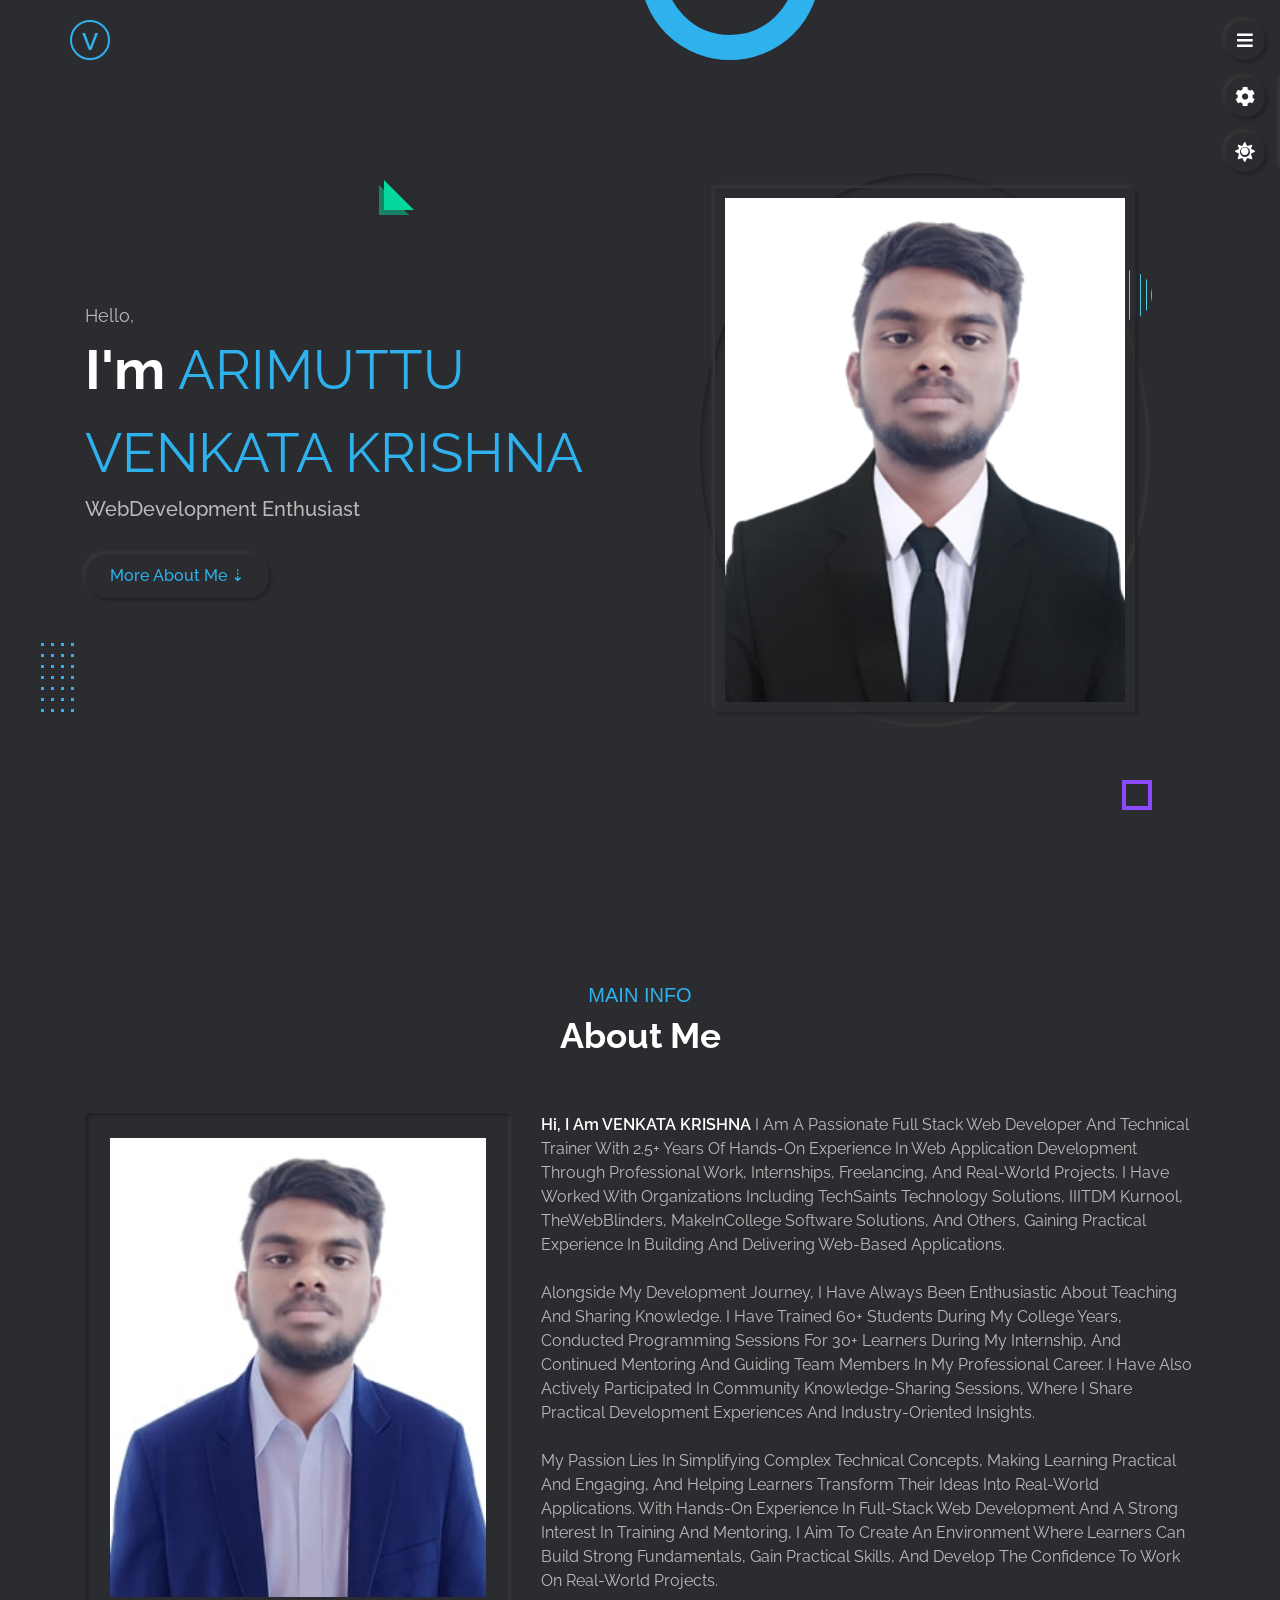
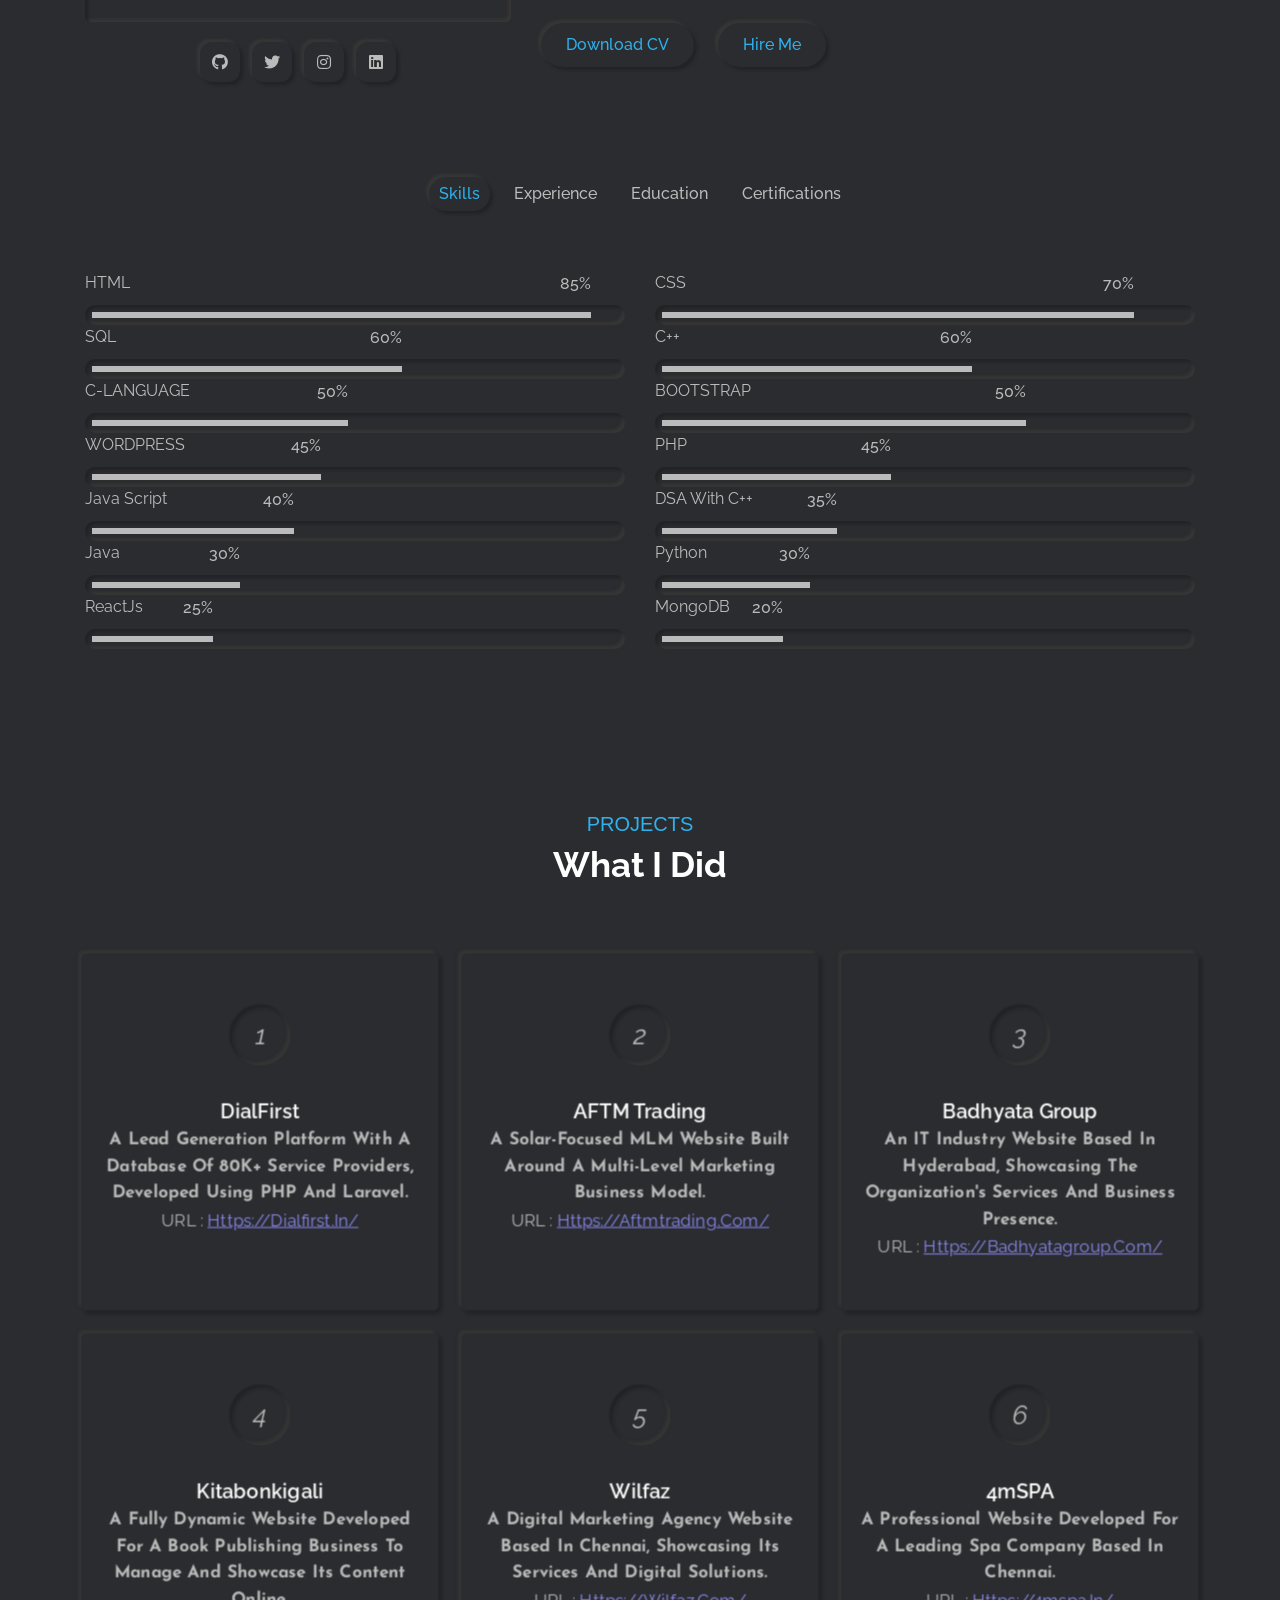
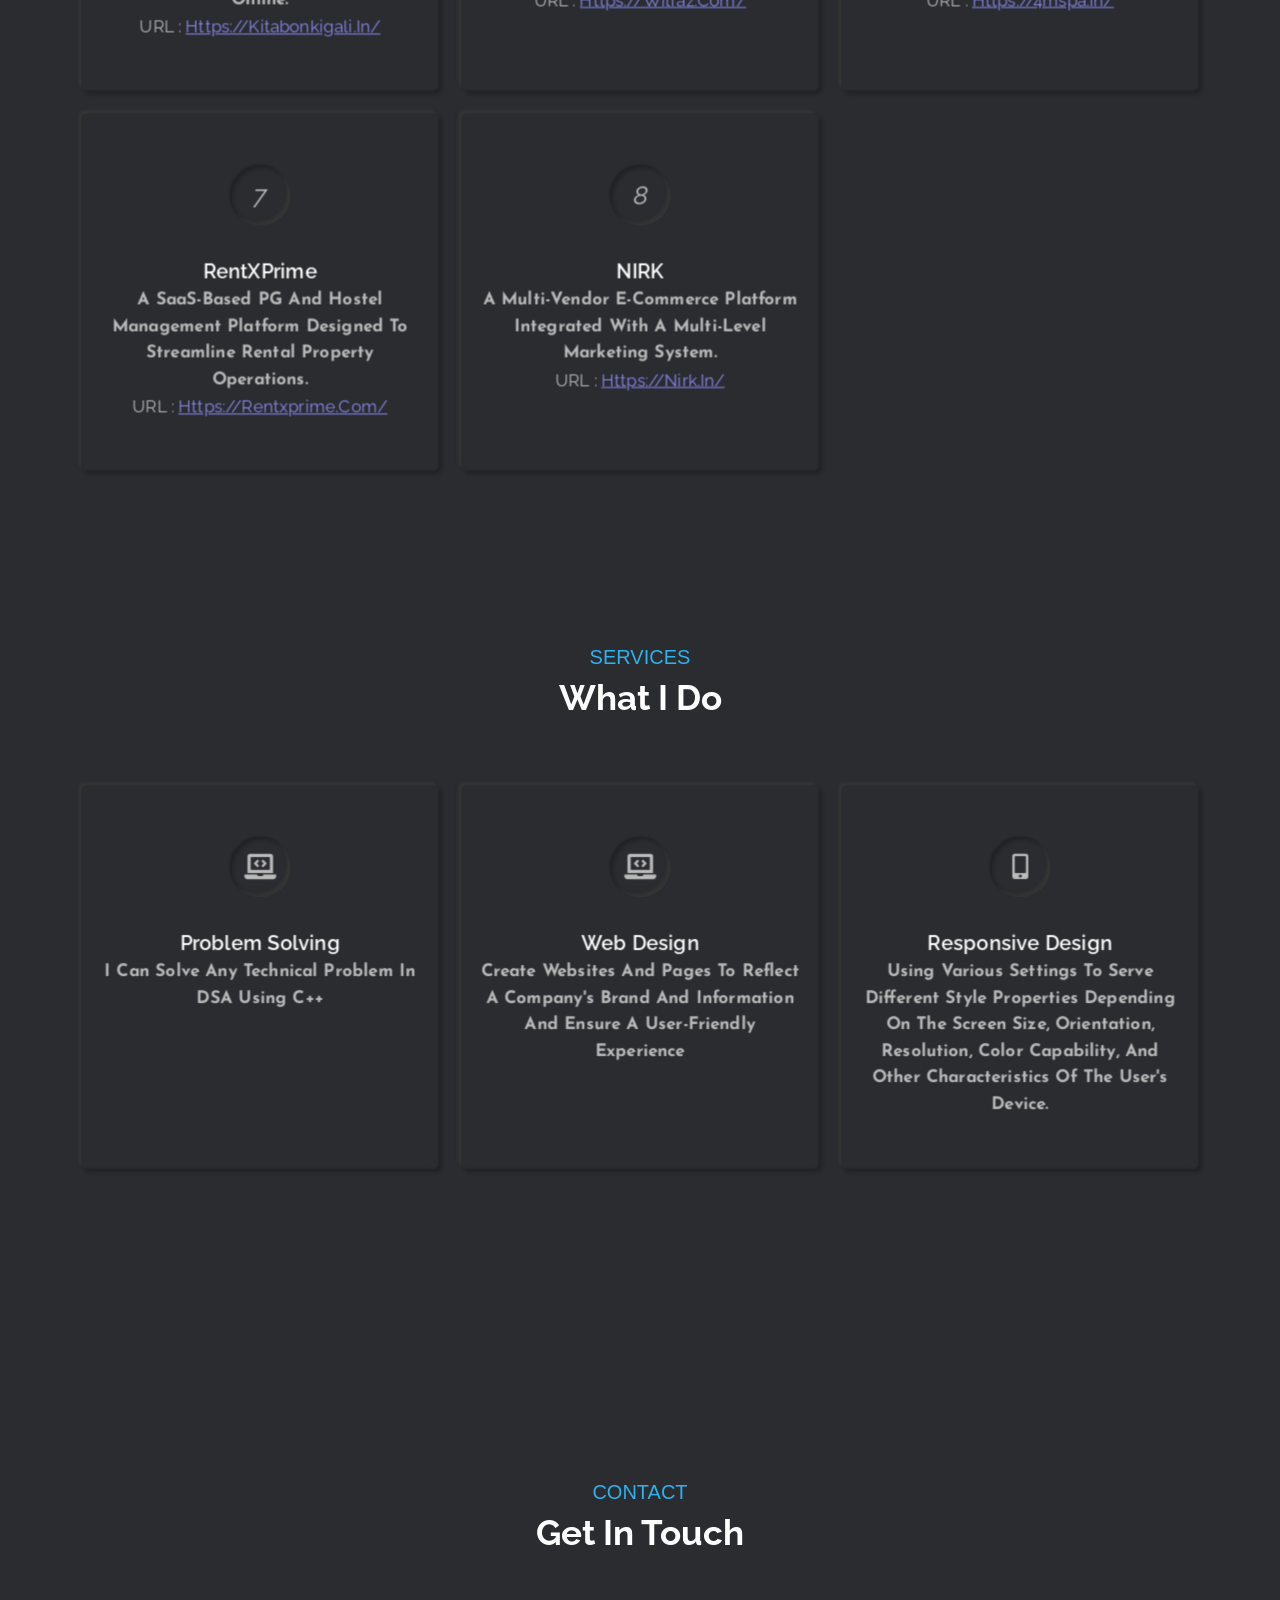
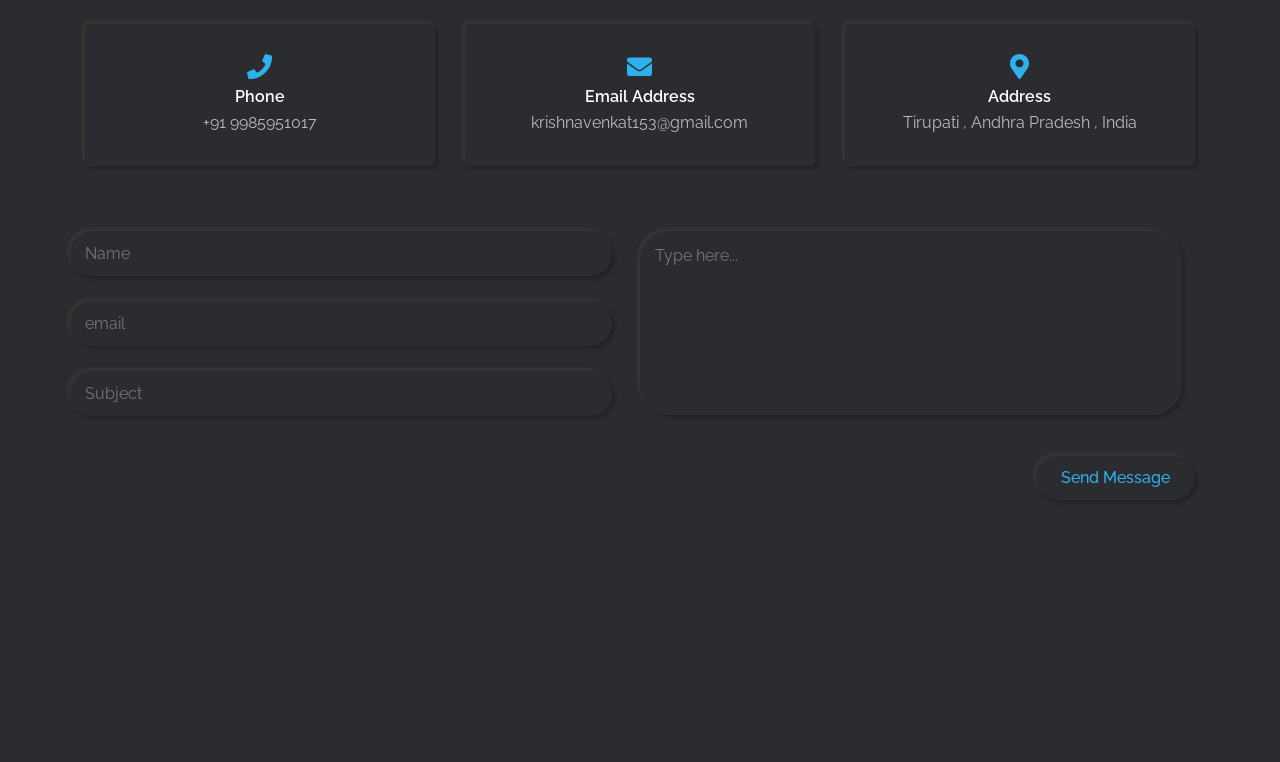
==== commit cefa3772: "Update index.html" ====
--- a/index.html
+++ b/index.html
@@ -1,8 +1,8 @@
-<html lang="zxx">
+<html lang="en">
 <meta http-equiv="content-type" content="text/html;charset=utf-8" />
 <head>
   <meta charset="utf-8">
-  <title>MyPortfolio@Venky</title>
+  <title>Venkata Krishna Arimuttu</title>
   <meta name="viewport" content="width=device-width,initial-scale=1.0">
   <!-- font awesome -->
   <link rel="stylesheet" type="text/css" href="css/font-awesome.css">
@@ -132,7 +132,7 @@
             </div>
           </div>
         <div class="about-info">
-          <p class="about-info-inner"><span>Hi, I am VENKATA KRISHNA</span> Pursuing Bachelor of Technology in the stream of computer science and Engineering at Rayalaseema University College of Engineering,Kurnool,Andhra Pradesh .<br />I am a highly skilled and versatile Full Stack Developer with a strong background in both front and back end programming. My goal is to leverage my expertise in web architecture, responsive design, and server-side development to contribute to a dynamic team, where I can play a pivotal role in the development of cutting-edge web applications. With a degree in Computer Science, a deep understanding of front-end languages like HTML, CSS, and JavaScript, as well as proficiency in a variety of back-end languages and database technologies, I am well-prepared to see projects through from conception to completion. My passion for staying up-to-date with the latest trends in web applications and programming languages, combined with my organizational skills and attention to detail, makes me an ideal candidate for a Full Stack Developer position. I look forward to working with a team that values innovation, collaboration, and excellence in meeting both technical and consumer needs. <br><br> </p><span class="typed-cursor">|</span>
+          <p class="about-info-inner"><span>Hi, I am VENKATA KRISHNA</span> I am a passionate Full Stack Web Developer and Technical Trainer with 2.5+ years of hands-on experience in web application development through professional work, internships, freelancing, and real-world projects. I have worked with organizations including TechSaints Technology Solutions, IIITDM Kurnool, TheWebBlinders, MakeInCollege Software Solutions, and others, gaining practical experience in building and delivering web-based applications.<br /><br />Alongside my development journey, I have always been enthusiastic about teaching and sharing knowledge. I have trained 60+ students during my college years, conducted programming sessions for 30+ learners during my internship, and continued mentoring and guiding team members in my professional career. I have also actively participated in community knowledge-sharing sessions, where I share practical development experiences and industry-oriented insights.<br /><br />My passion lies in simplifying complex technical concepts, making learning practical and engaging, and helping learners transform their ideas into real-world applications. With hands-on experience in full-stack web development and a strong interest in training and mentoring, I aim to create an environment where learners can build strong fundamentals, gain practical skills, and develop the confidence to work on real-world projects.</p><span class="typed-cursor">|</span>
 
 
 
@@ -567,121 +567,97 @@
       </div>
       <div class="row">
         <!-- ========== Start service item ========== -->
-         
-           
+
+
         <div class="service-item card" data-tilt="" data-tilt-scale="1.1" style="transform: perspective(1000px) rotateX(0deg) rotateY(0deg) scale3d(1, 1, 1);"> 
-          <div class="service-item-inner outer-shadow">
-            <div class="icon inner-shadow">
-              <i >1</i>
-            </div>
-            <h3>Online Feedback System</h3>
-            <p>Proficiently crafted a full-fledged project aimed at gathering student feedback on
-              semester subjects and faculty performance through an online rating system. This data is systematically organized into a specified format, allowing the admin to conveniently download reports in PDF format.
-              </p>
-              <p><b>URL : <a href="https://github.com/venky123-lang/OnlineFeedbackSystem_TSP_3.0_Team1" target="_blank" rel="noopener noreferrer" style="color: rgb(140, 140, 244);"><u>GitHub Repo URL</u></a></b></p>
-          </div>
-        </div>
-
-
-        <div class="service-item card" data-tilt="" data-tilt-scale="1.1" style="transform: perspective(1000px) rotateX(0deg) rotateY(0deg) scale3d(1, 1, 1);"> 
-          <div class="service-item-inner outer-shadow">
-            <div class="icon inner-shadow">
-              <i >2</i>
-            </div>
-            <h3>Blood Donor Portal for Thalassemia Organization</h3>
-            <p> Effectively designed and implemented a
-              comprehensive project utilized by the Kurnool Thalassemia People Welfare Organization to facilitate the recruitment of blood donors from various regions via an online platform
-              </p>
-              <p><b>URL : <a href="https://ktpws.in/" target="_blank" rel="noopener noreferrer" style="color: rgb(140, 140, 244);"><u>Live Link</u></a></b></p>
-          </div>
-        </div>
-
-
-        <div class="service-item card" data-tilt="" data-tilt-scale="1.1" style="transform: perspective(1000px) rotateX(0deg) rotateY(0deg) scale3d(1, 1, 1);"> 
-          <div class="service-item-inner outer-shadow">
-            <div class="icon inner-shadow">
-              <i >3</i>
-            </div>
-            <h3>Alumni Portal</h3>
-            <p>Designed and implemented a comprehensive project aimed at nurturing and enhancing
-              alumni relationships. This platform serves as a means for present students to seek consultation and gain insights from alumni
-              within their respective fields, specifically regarding interviews, industry perspectives, and other pertinent topics..
-              </p>
-              <p><b>URL : <a href="https://github.com/venky123-lang/Alumni-Portal.git" target="_blank" rel="noopener noreferrer" style="color: rgb(140, 140, 244);"><u>GitHub Repo URL</u></a></b></p>
-          </div>
-        </div>
-
-
-        <div class="service-item card" data-tilt="" data-tilt-scale="1.1" style="transform: perspective(1000px) rotateX(0deg) rotateY(0deg) scale3d(1, 1, 1);"> 
-          <div class="service-item-inner outer-shadow">
-            <div class="icon inner-shadow">
-              <i >4</i>
-            </div>
-            <h3>Convocation Portal for Rayalaseema University, Kurnool</h3>
-            <p>Engineered a holistic solution to streamline the
-              student registration process for convocation participation, seamlessly incorporating the SB i-collect payment gateway for
-              convenient convocation fee payments also included different sorts of Student data filtering .
-              </p>
-              <p><b>URL : <a href="https://ruk.ac.in/convocation/" target="_blank" rel="noopener noreferrer" style="color: rgb(140, 140, 244);"><u>Live link</u></a></b></p>
-          </div>
-        </div>
-
-
-        <div class="service-item card" data-tilt="" data-tilt-scale="1.1" style="transform: perspective(1000px) rotateX(0deg) rotateY(0deg) scale3d(1, 1, 1);"> 
-          <div class="service-item-inner outer-shadow">
-            <div class="icon inner-shadow">
-              <i >5</i>
-            </div>
-            <h3>Fee Details Management portal for Rayalaseema University College of Engg, Kurnool</h3>
-            <p>I achieved the successful creation of a comprehensive project called ’Fee Details
-              Management.’ This project serves the purpose of maintaining fee records in a professional and organized manner,
-              applicable to various organizations, schools, and colleges with Google Login Facility.              
-              </p>
-              <p><b>URL : <a href="http://ruce.ac.in/backup/feeupdates.ruce.ac.in/index.php" target="_blank" rel="noopener noreferrer" style="color: rgb(140, 140, 244);"><u>Live Link</u></a></b></p>
-          </div>
-        </div>
-
-
-        <div class="service-item card" data-tilt="" data-tilt-scale="1.1" style="transform: perspective(1000px) rotateX(0deg) rotateY(0deg) scale3d(1, 1, 1);"> 
-          <div class="service-item-inner outer-shadow">
-            <div class="icon inner-shadow">
-              <i >6</i>
-            </div>
-            <h3>Library Management System</h3>
-            <p>Successfully designed a project titled ’Library Management System’ during the internship, which serves as a
-              platform for exploring the library environment, managing books stock and books Issue list, Library Management
-              members, and more              
-              </p>
-              <p><b>URL : <a href="#" target="_blank" rel="noopener noreferrer" style="color: rgb(140, 140, 244);"><u>Live Link</u></a></b></p>
-          </div>
-        </div>
-
-
-        <div class="service-item card" data-tilt="" data-tilt-scale="1.1" style="transform: perspective(1000px) rotateX(0deg) rotateY(0deg) scale3d(1, 1, 1);"> 
-          <div class="service-item-inner outer-shadow">
-            <div class="icon inner-shadow">
-              <i >7</i>
-            </div>
-            <h3>Garden management System</h3>
-            <p>Achieved the successful development of a comprehensive team project named ’Garden Management System,’
-              comprising both a Client Panel and an Admin Panel, as well as an array of additional features like API calling.
-              </p>
-              <p><b>URL : <a href="https://github.com/venky123-lang/OnlineFeedbackSystem_TSP_3.0_Team1" target="_blank" rel="noopener noreferrer" style="color: rgb(140, 140, 244);"><u>GitHub Repo URL</u></a></b></p>
-          </div>
-        </div>
-
-
-        <div class="service-item card" data-tilt="" data-tilt-scale="1.1" style="transform: perspective(1000px) rotateX(0deg) rotateY(0deg) scale3d(1, 1, 1);"> 
-          <div class="service-item-inner outer-shadow">
-            <div class="icon inner-shadow">
-              <i >8</i>
-            </div>
-            <h3>Rayalaseema University College of Engineering - website</h3>
-            <p>Developed End-to-end Website for Rayalaseema University college of Engineering, Kurnool. Which contains all the backenf functionalities of the Website.
-              </p>
-              <p><b>URL : <a href="http://ruce.ac.in" target="_blank" rel="noopener noreferrer" style="color: rgb(140, 140, 244);"><u>Live Link</u></a></b></p>
-          </div>
-        </div>
+  <div class="service-item-inner outer-shadow">
+    <div class="icon inner-shadow">
+      <i>1</i>
+    </div>
+    <h3>DialFirst</h3>
+    <p>A lead generation platform with a database of 80K+ service providers, developed using PHP and Laravel.</p>
+    <p><b>URL : <a href="https://dialfirst.in/" target="_blank" rel="noopener noreferrer" style="color: rgb(140, 140, 244);"><u>https://dialfirst.in/</u></a></b></p>
+  </div>
+</div>
+
+<div class="service-item card" data-tilt="" data-tilt-scale="1.1" style="transform: perspective(1000px) rotateX(0deg) rotateY(0deg) scale3d(1, 1, 1);"> 
+  <div class="service-item-inner outer-shadow">
+    <div class="icon inner-shadow">
+      <i>2</i>
+    </div>
+    <h3>AFTM Trading</h3>
+    <p>A solar-focused MLM website built around a multi-level marketing business model.</p>
+    <p><b>URL : <a href="https://aftmtrading.com/" target="_blank" rel="noopener noreferrer" style="color: rgb(140, 140, 244);"><u>https://aftmtrading.com/</u></a></b></p>
+  </div>
+</div>
+
+<div class="service-item card" data-tilt="" data-tilt-scale="1.1" style="transform: perspective(1000px) rotateX(0deg) rotateY(0deg) scale3d(1, 1, 1);"> 
+  <div class="service-item-inner outer-shadow">
+    <div class="icon inner-shadow">
+      <i>3</i>
+    </div>
+    <h3>Badhyata Group</h3>
+    <p>An IT industry website based in Hyderabad, showcasing the organization's services and business presence.</p>
+    <p><b>URL : <a href="https://badhyatagroup.com/" target="_blank" rel="noopener noreferrer" style="color: rgb(140, 140, 244);"><u>https://badhyatagroup.com/</u></a></b></p>
+  </div>
+</div>
+
+<div class="service-item card" data-tilt="" data-tilt-scale="1.1" style="transform: perspective(1000px) rotateX(0deg) rotateY(0deg) scale3d(1, 1, 1);"> 
+  <div class="service-item-inner outer-shadow">
+    <div class="icon inner-shadow">
+      <i>4</i>
+    </div>
+    <h3>Kitabonkigali</h3>
+    <p>A fully dynamic website developed for a book publishing business to manage and showcase its content online.</p>
+    <p><b>URL : <a href="https://kitabonkigali.in/" target="_blank" rel="noopener noreferrer" style="color: rgb(140, 140, 244);"><u>https://kitabonkigali.in/</u></a></b></p>
+  </div>
+</div>
+
+<div class="service-item card" data-tilt="" data-tilt-scale="1.1" style="transform: perspective(1000px) rotateX(0deg) rotateY(0deg) scale3d(1, 1, 1);"> 
+  <div class="service-item-inner outer-shadow">
+    <div class="icon inner-shadow">
+      <i>5</i>
+    </div>
+    <h3>Wilfaz</h3>
+    <p>A digital marketing agency website based in Chennai, showcasing its services and digital solutions.</p>
+    <p><b>URL : <a href="https://wilfaz.com/" target="_blank" rel="noopener noreferrer" style="color: rgb(140, 140, 244);"><u>https://wilfaz.com/</u></a></b></p>
+  </div>
+</div>
+
+<div class="service-item card" data-tilt="" data-tilt-scale="1.1" style="transform: perspective(1000px) rotateX(0deg) rotateY(0deg) scale3d(1, 1, 1);"> 
+  <div class="service-item-inner outer-shadow">
+    <div class="icon inner-shadow">
+      <i>6</i>
+    </div>
+    <h3>4mSPA</h3>
+    <p>A professional website developed for a leading spa company based in Chennai.</p>
+    <p><b>URL : <a href="https://4mspa.in/" target="_blank" rel="noopener noreferrer" style="color: rgb(140, 140, 244);"><u>https://4mspa.in/</u></a></b></p>
+  </div>
+</div>
+
+<div class="service-item card" data-tilt="" data-tilt-scale="1.1" style="transform: perspective(1000px) rotateX(0deg) rotateY(0deg) scale3d(1, 1, 1);"> 
+  <div class="service-item-inner outer-shadow">
+    <div class="icon inner-shadow">
+      <i>7</i>
+    </div>
+    <h3>RentXPrime</h3>
+    <p>A SaaS-based PG and hostel management platform designed to streamline rental property operations.</p>
+    <p><b>URL : <a href="https://rentxprime.com/" target="_blank" rel="noopener noreferrer" style="color: rgb(140, 140, 244);"><u>https://rentxprime.com/</u></a></b></p>
+  </div>
+</div>
+
+<div class="service-item card" data-tilt="" data-tilt-scale="1.1" style="transform: perspective(1000px) rotateX(0deg) rotateY(0deg) scale3d(1, 1, 1);"> 
+  <div class="service-item-inner outer-shadow">
+    <div class="icon inner-shadow">
+      <i>8</i>
+    </div>
+    <h3>NIRK</h3>
+    <p>A multi-vendor e-commerce platform integrated with a multi-level marketing system.</p>
+    <p><b>URL : <a href="https://nirk.in/" target="_blank" rel="noopener noreferrer" style="color: rgb(140, 140, 244);"><u>https://nirk.in/</u></a></b></p>
+  </div>
+</div>
+
+
 
 
         
@@ -877,4 +853,4 @@
   </script>
 
 
-</body></html>+</body></html>
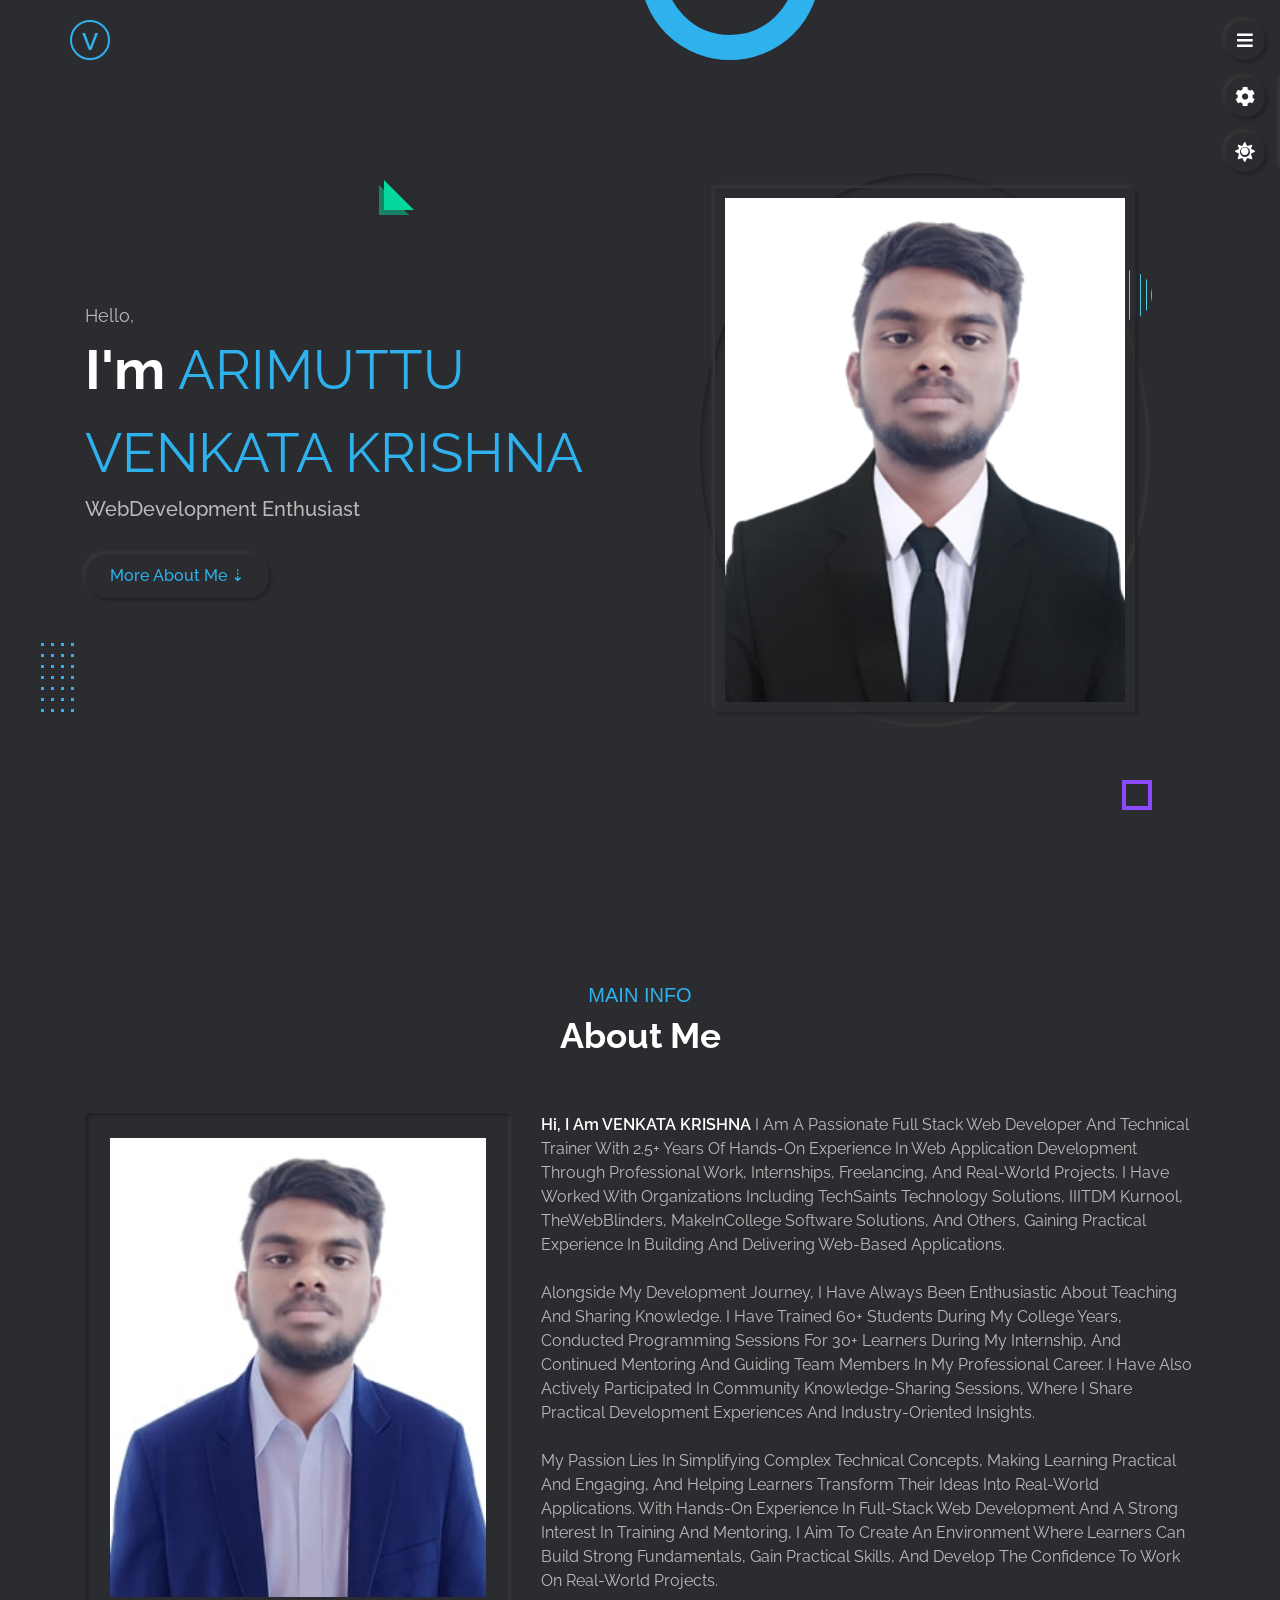
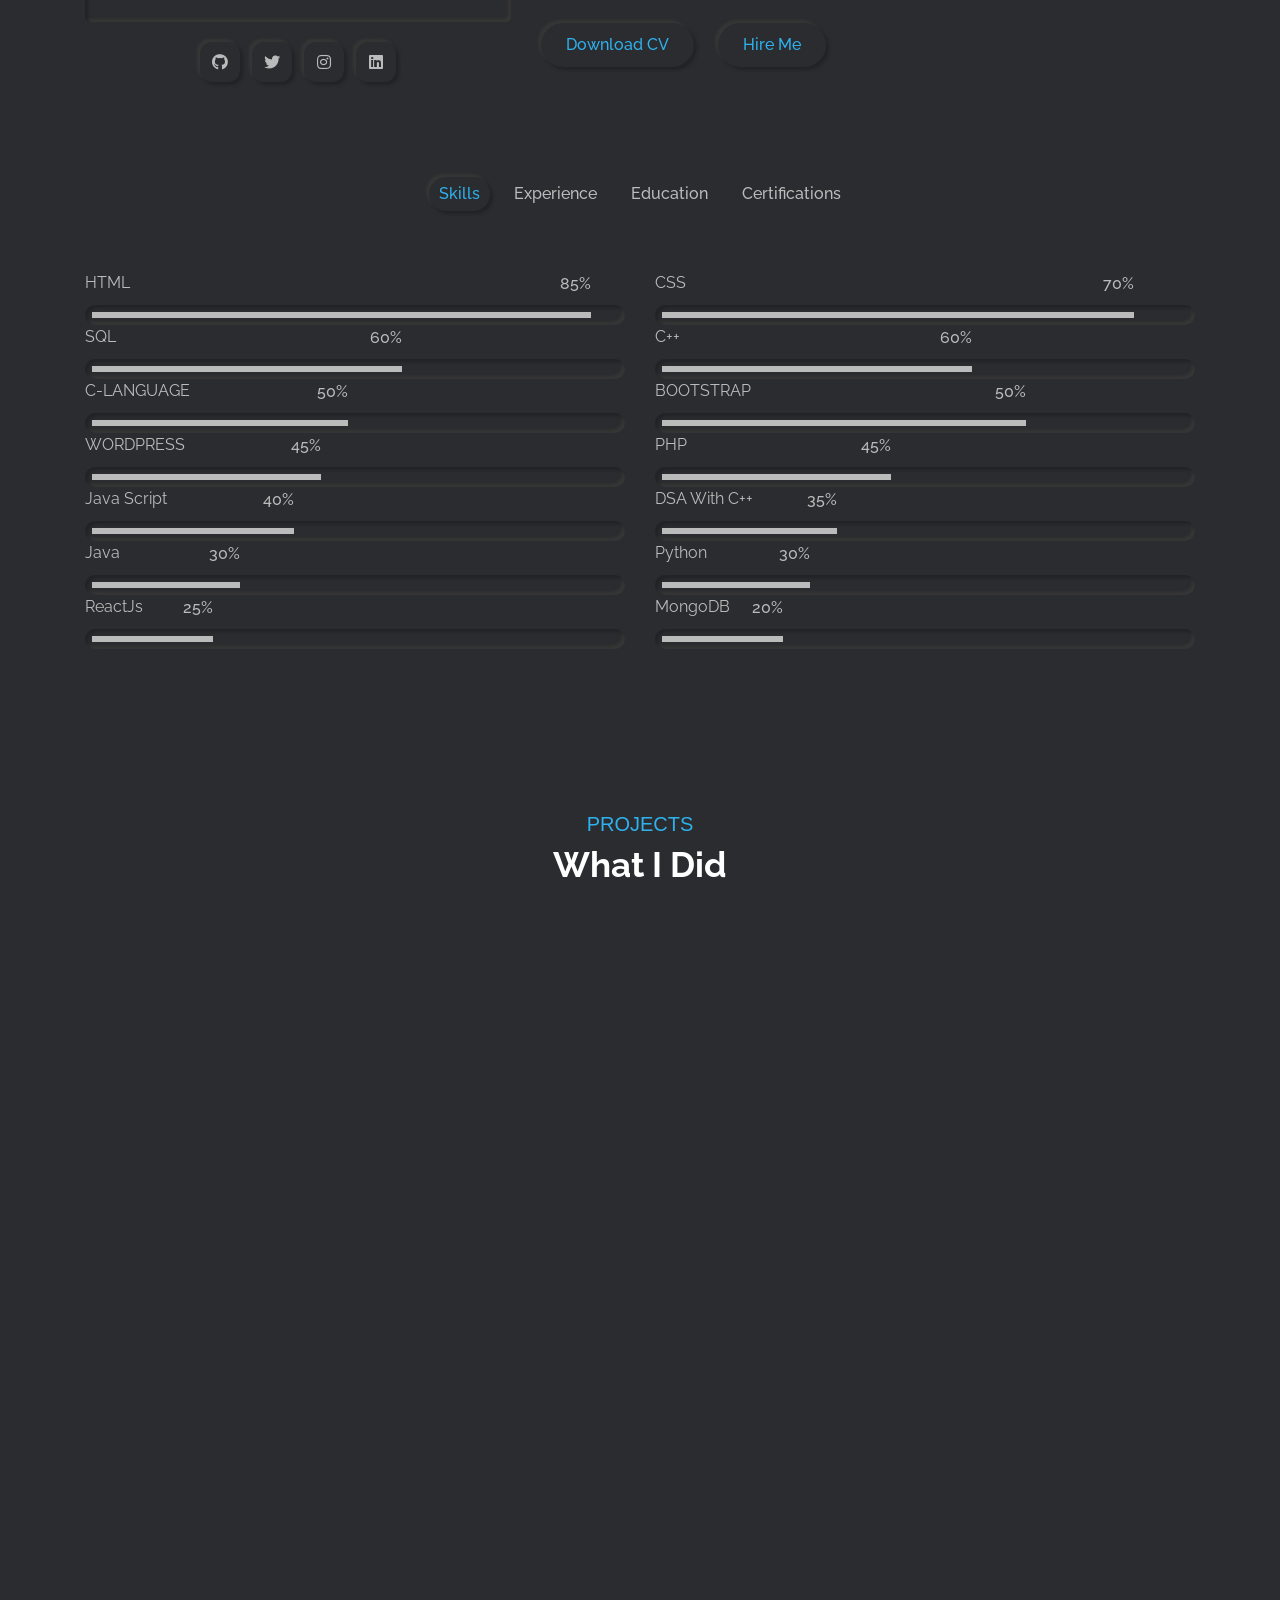
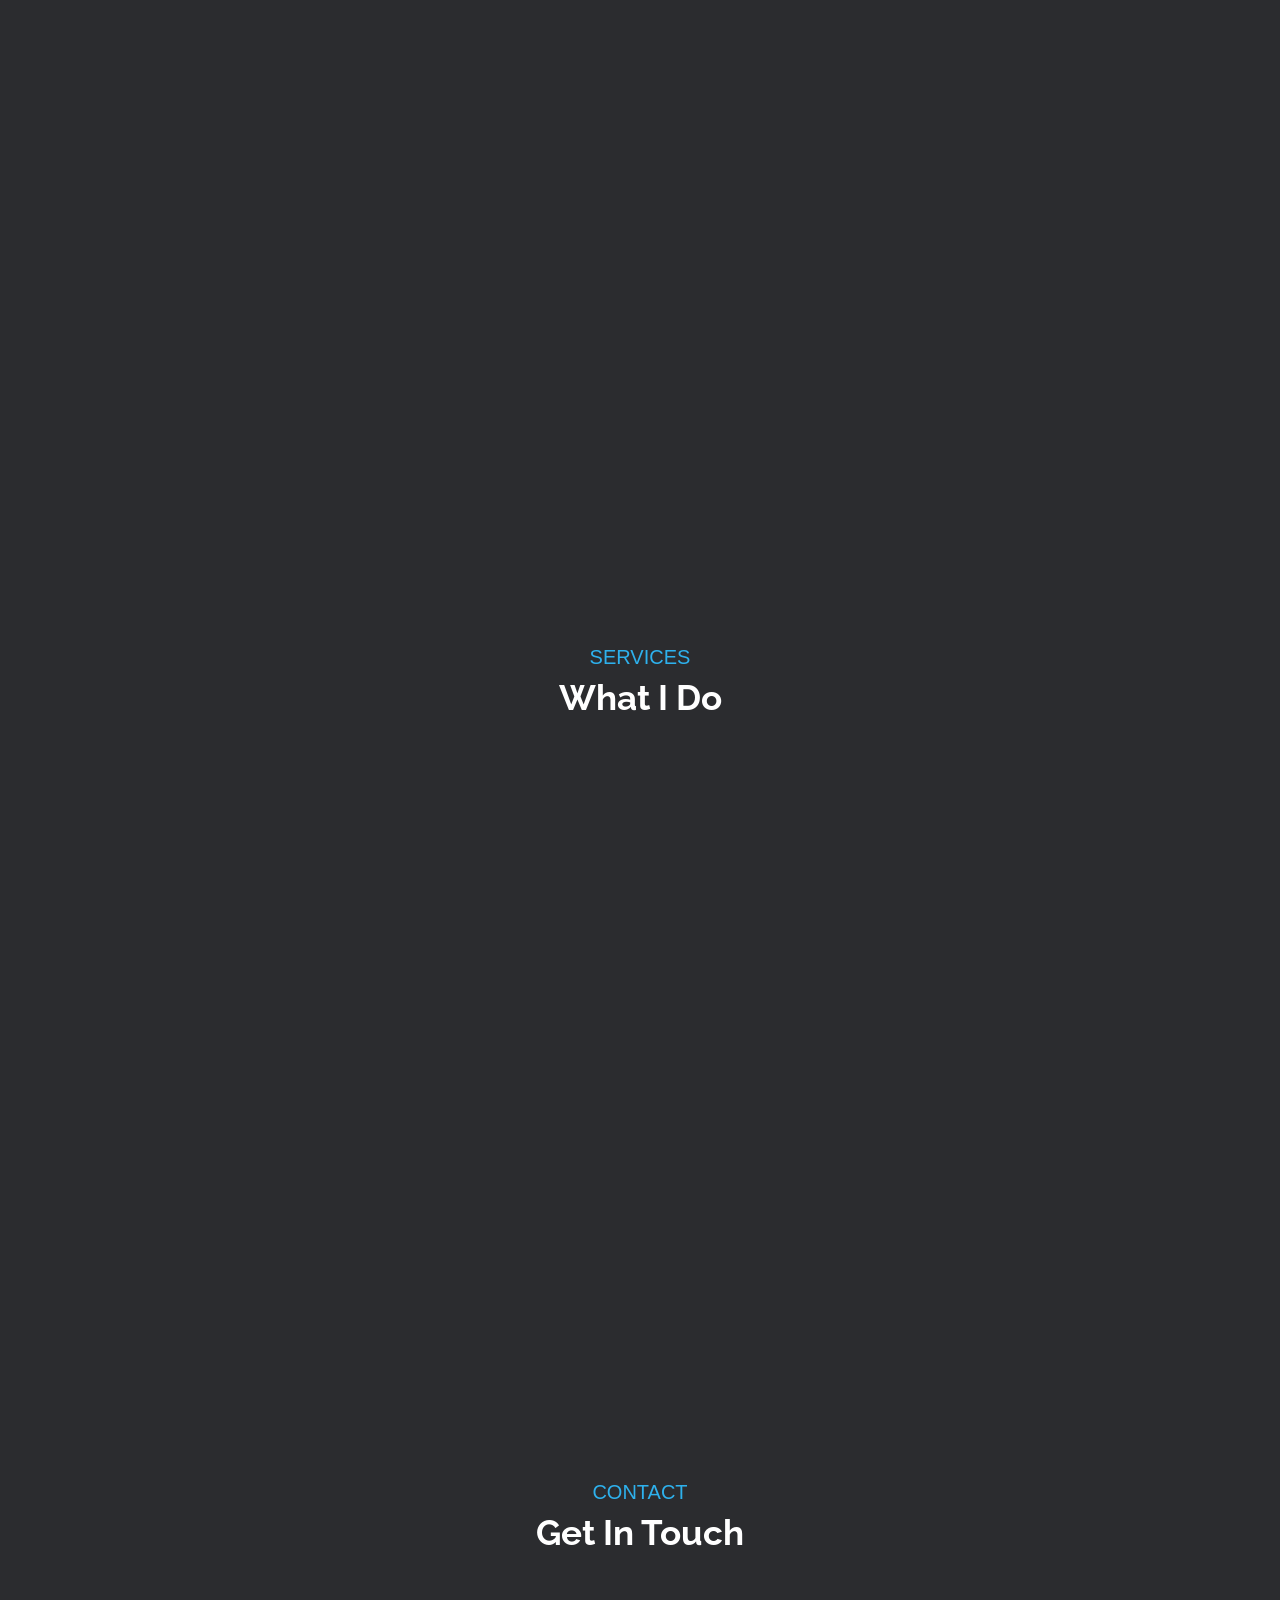
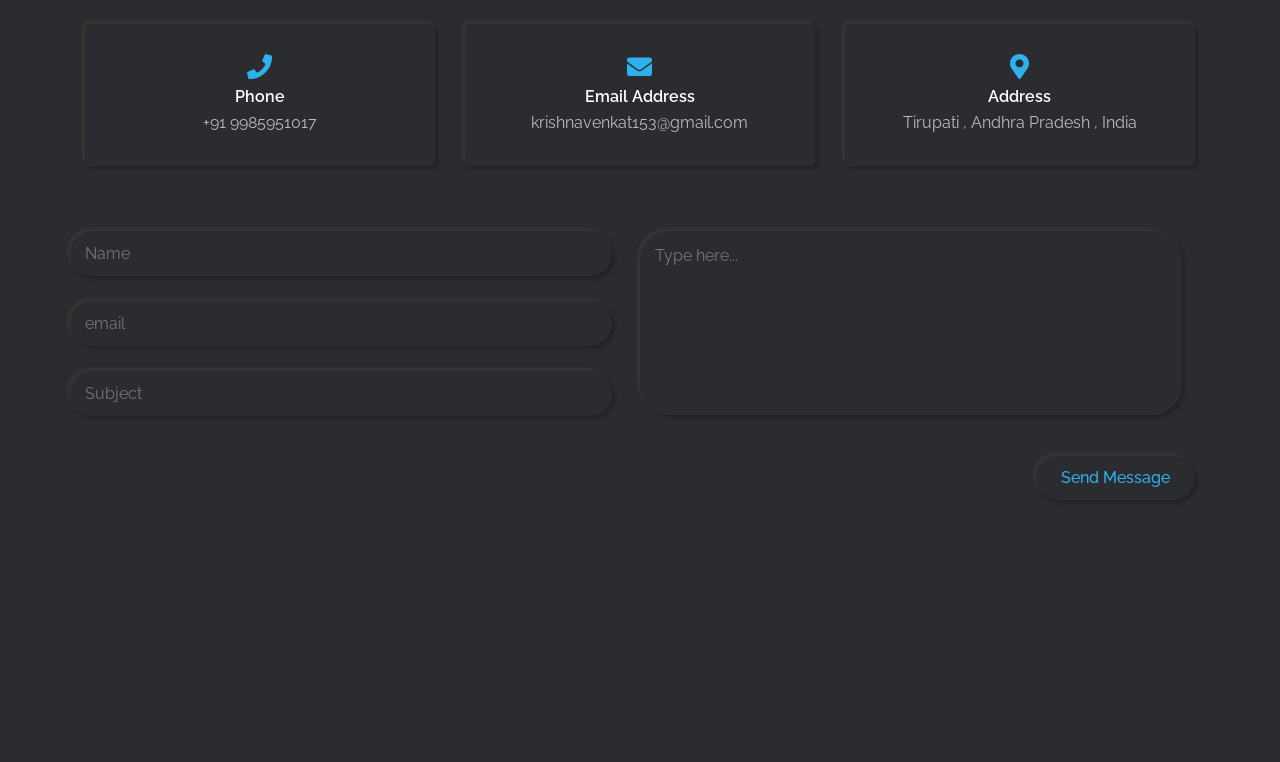
==== commit 0db2b705: "Update index.html" ====
--- a/index.html
+++ b/index.html
@@ -684,35 +684,34 @@
          
            
         <div class="service-item card" data-tilt="" data-tilt-scale="1.1" style="transform: perspective(1000px) rotateX(0deg) rotateY(0deg) scale3d(1, 1, 1);"> 
-          <div class="service-item-inner outer-shadow">
-            <div class="icon inner-shadow">
-              <i class="fas fa-laptop-code"></i>
-            </div>
-            <h3>Problem Solving</h3>
-            <p>I can solve any technical Problem in DSA using C++</p>
-          </div>
-        </div>
-        
-        <div class="service-item card" data-tilt="" data-tilt-scale="1.1" style="transform: perspective(1000px) rotateX(0deg) rotateY(0deg) scale3d(1, 1, 1);"> 
-              <div class="service-item-inner outer-shadow">
-                <div class="icon inner-shadow">
-                  <i class="fas fa-laptop-code"></i>
-                </div>
-                <h3>Web design</h3>
-                <p>create websites and pages to reflect a company's brand and information and ensure a user-friendly experience</p>
-              </div>
-            </div>
-
-            <div class="service-item card" data-tilt="" data-tilt-scale="1.1" style="transform: perspective(1000px) rotateX(0deg) rotateY(0deg) scale3d(1, 1, 1);">
-              <div class="service-item-inner outer-shadow">
-                <div class="icon inner-shadow">
-                  <i class="fas fa-mobile-alt"></i>
-                </div>
-                <h3>Responsive design</h3>
-                <p>using various settings to serve different style properties depending on the screen size, orientation, resolution, color capability, and other characteristics of the user's device.</p>
-              </div>
-            </div>
-
+  <div class="service-item-inner outer-shadow">
+    <div class="icon inner-shadow">
+      <i class="fas fa-laptop-code"></i>
+    </div>
+    <h3>Full-Stack Web & App Development</h3>
+    <p>Developing dynamic, responsive websites and mobile applications with practical experience in building complete, database-driven solutions.</p>
+  </div>
+</div>
+
+<div class="service-item card" data-tilt="" data-tilt-scale="1.1" style="transform: perspective(1000px) rotateX(0deg) rotateY(0deg) scale3d(1, 1, 1);"> 
+  <div class="service-item-inner outer-shadow">
+    <div class="icon inner-shadow">
+      <i class="fas fa-chalkboard-teacher"></i>
+    </div>
+    <h3>Technical Training & Mentoring</h3>
+    <p>Passionate about training and mentoring students, learners, and developers through practical sessions, hands-on guidance, and knowledge sharing.</p>
+  </div>
+</div>
+
+<div class="service-item card" data-tilt="" data-tilt-scale="1.1" style="transform: perspective(1000px) rotateX(0deg) rotateY(0deg) scale3d(1, 1, 1);">
+  <div class="service-item-inner outer-shadow">
+    <div class="icon inner-shadow">
+      <i class="fas fa-project-diagram"></i>
+    </div>
+    <h3>Real-World Application Development</h3>
+    <p>Hands-on experience in transforming requirements into functional applications, working with clients and teams, and delivering practical project solutions.</p>
+  </div>
+</div>
             
             <!-- <div class="service-item card" data-tilt="" data-tilt-scale="1.1" style="transform: perspective(1000px) rotateX(0deg) rotateY(0deg) scale3d(1, 1, 1);">
               <div class="service-item-inner outer-shadow">
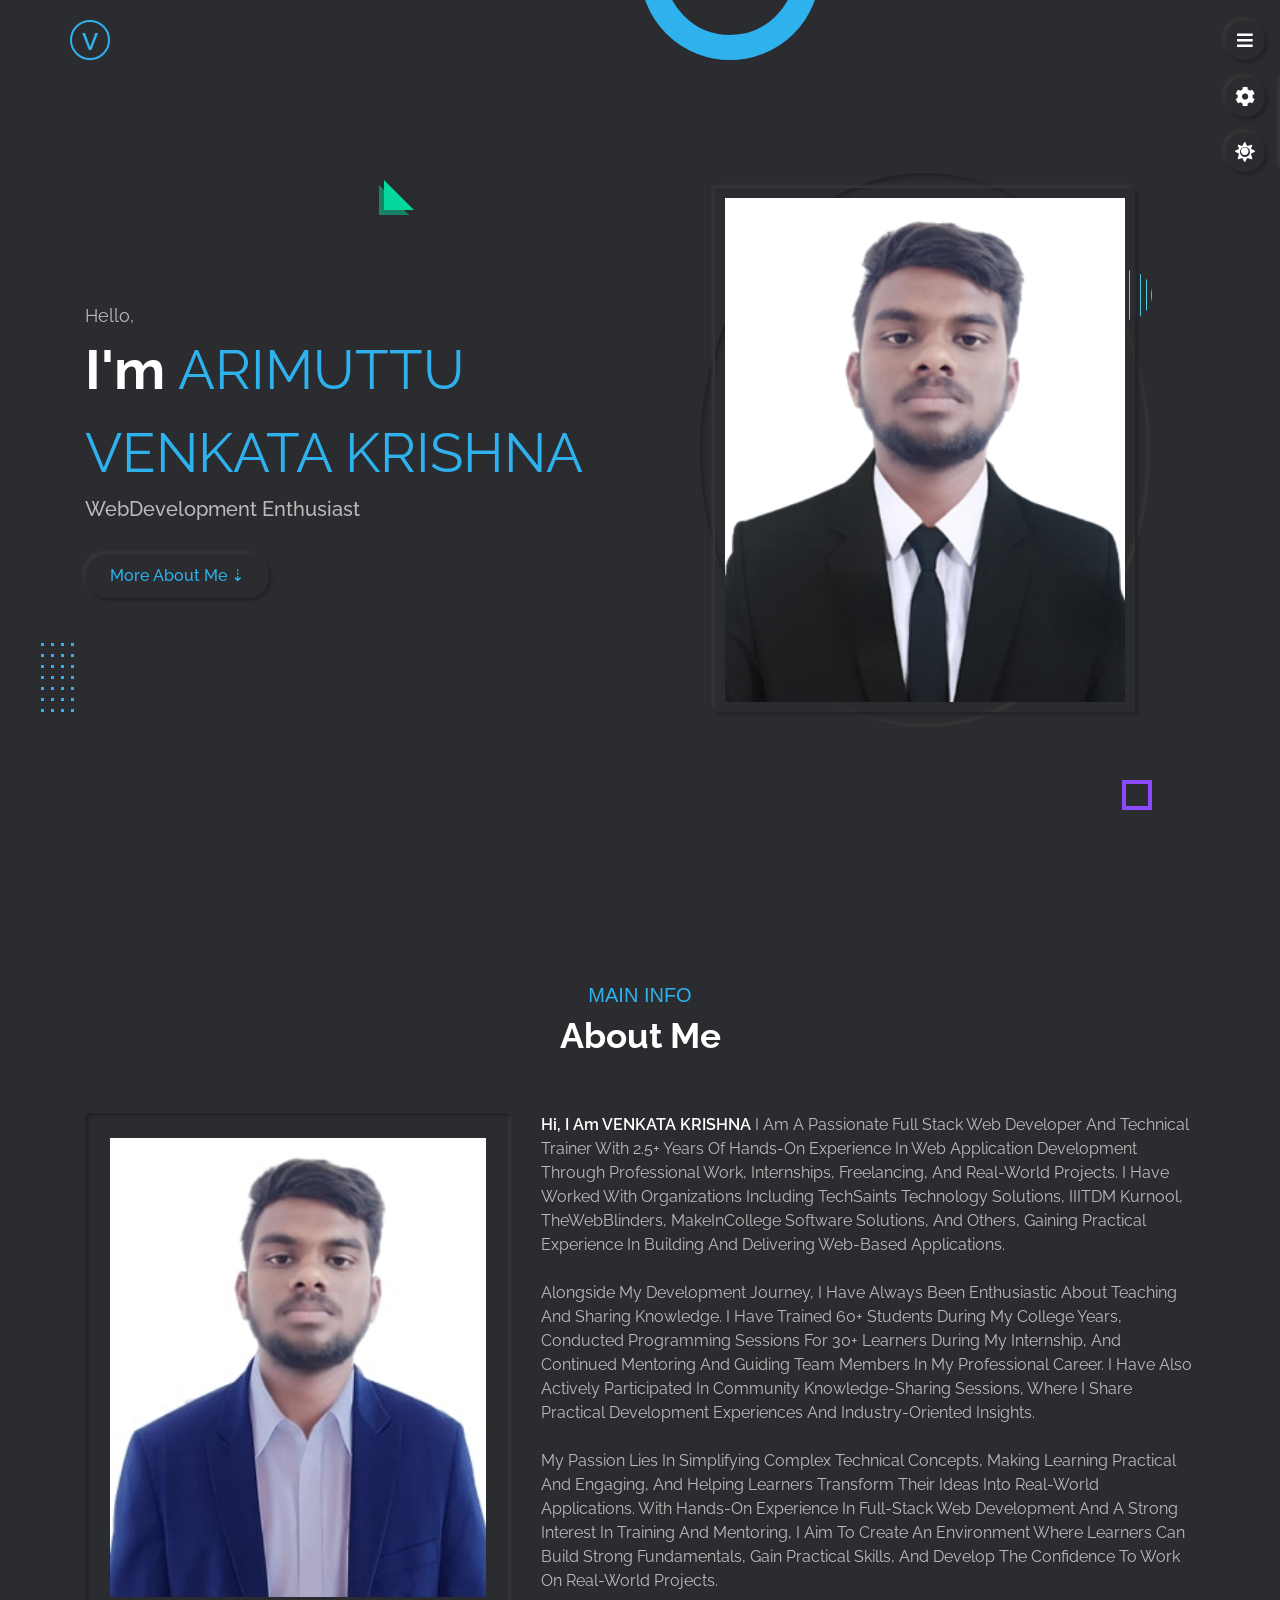
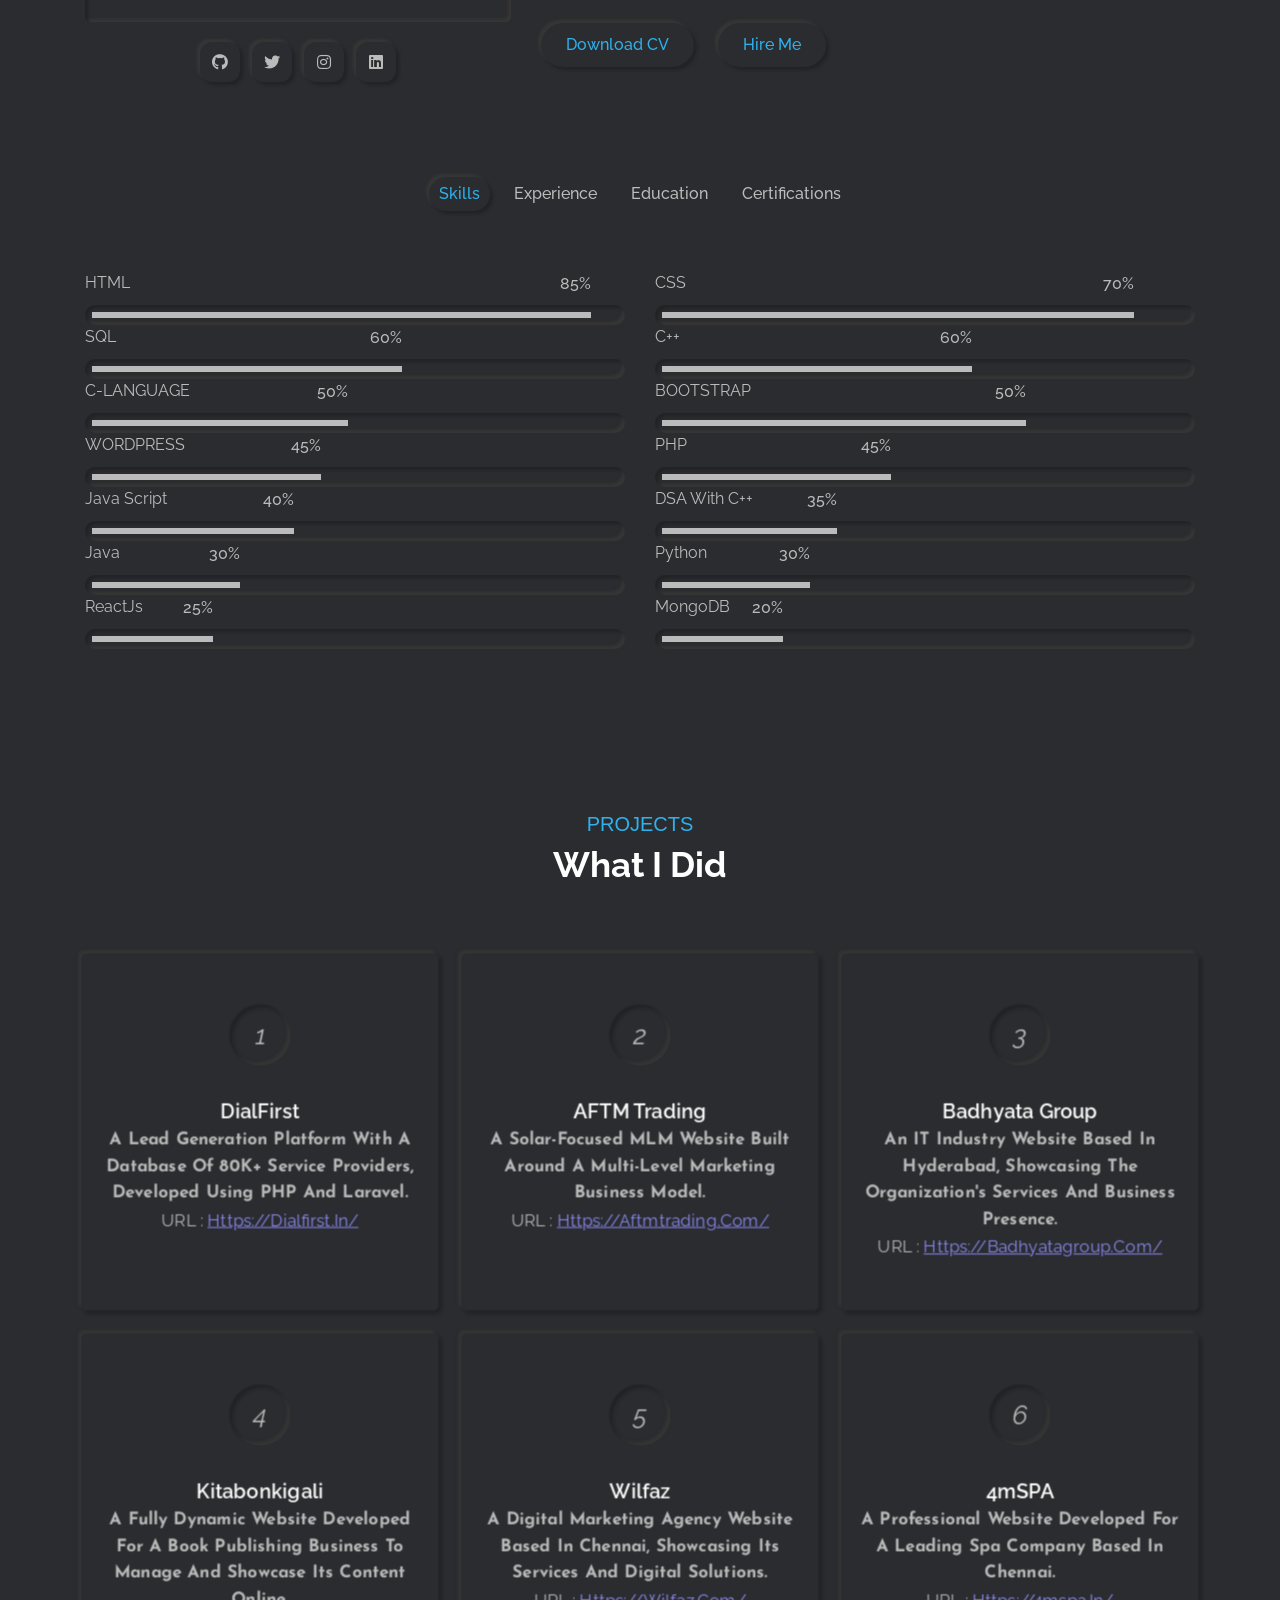
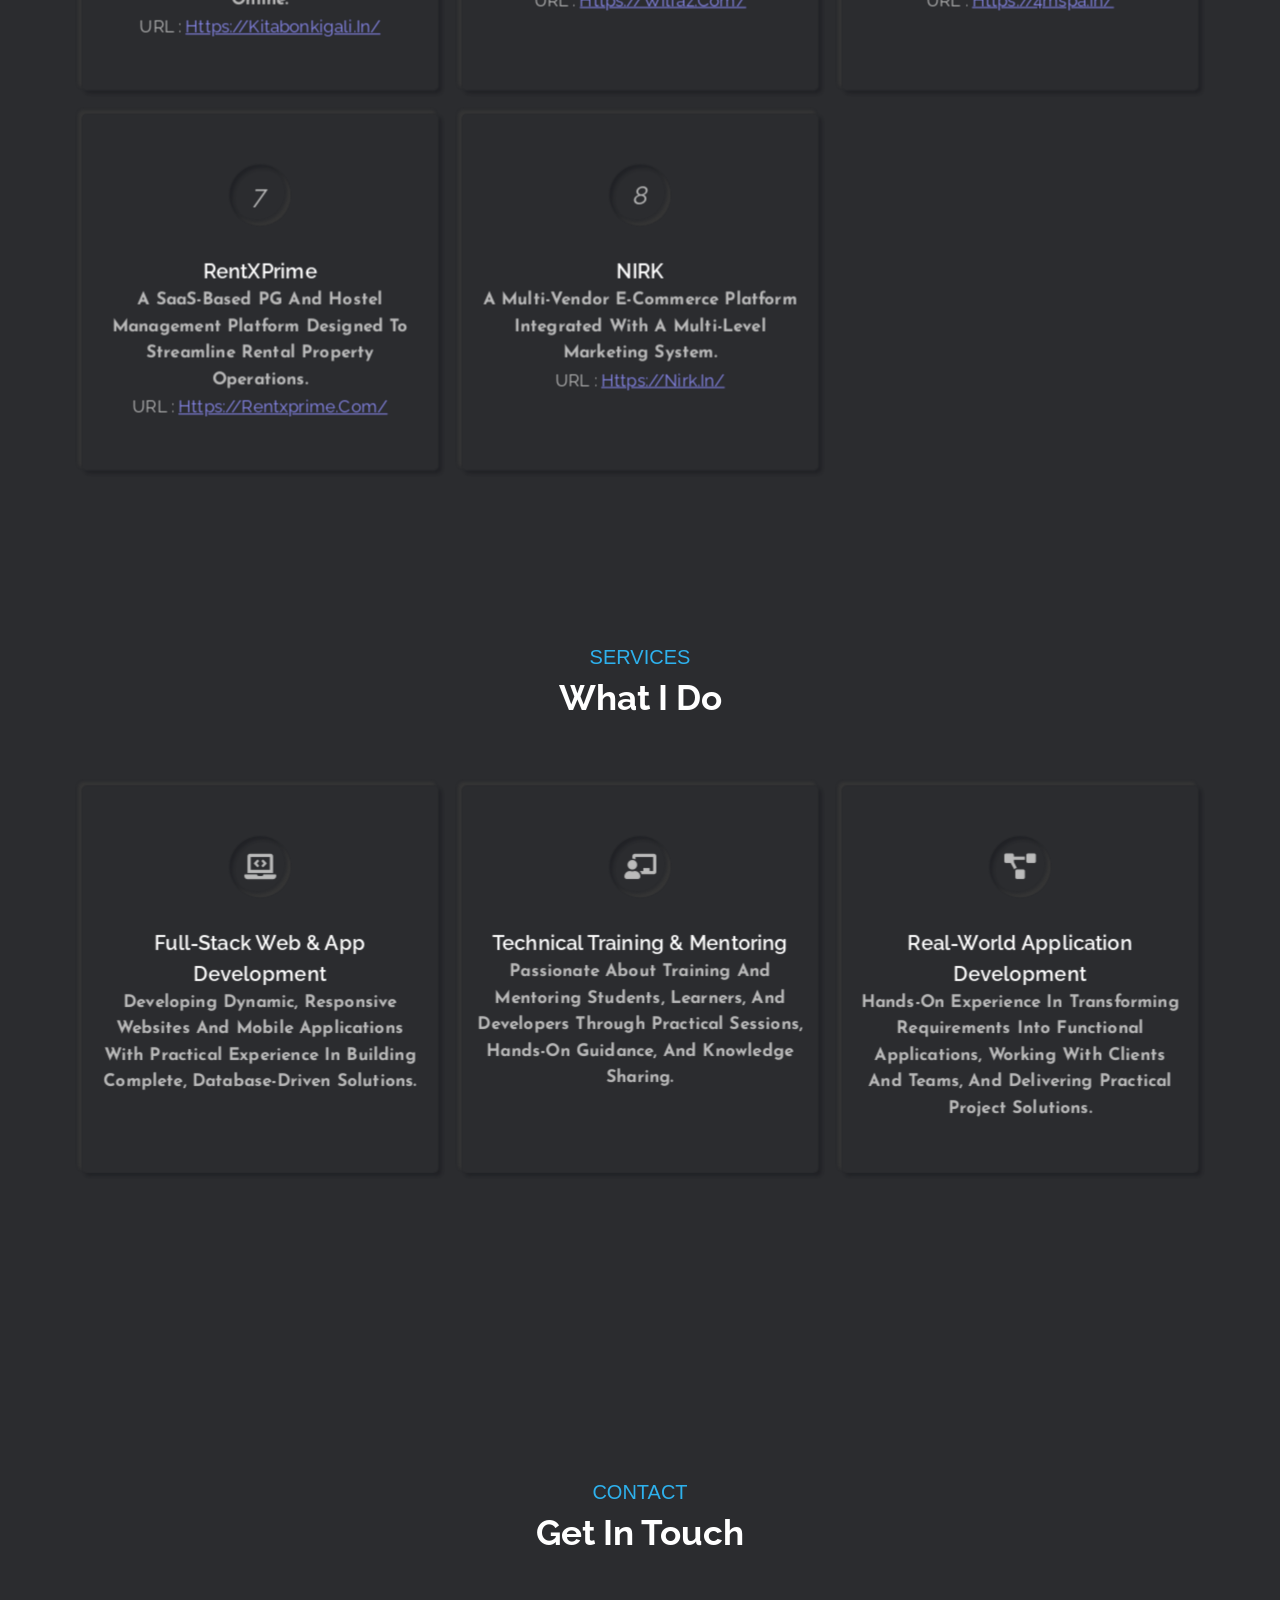
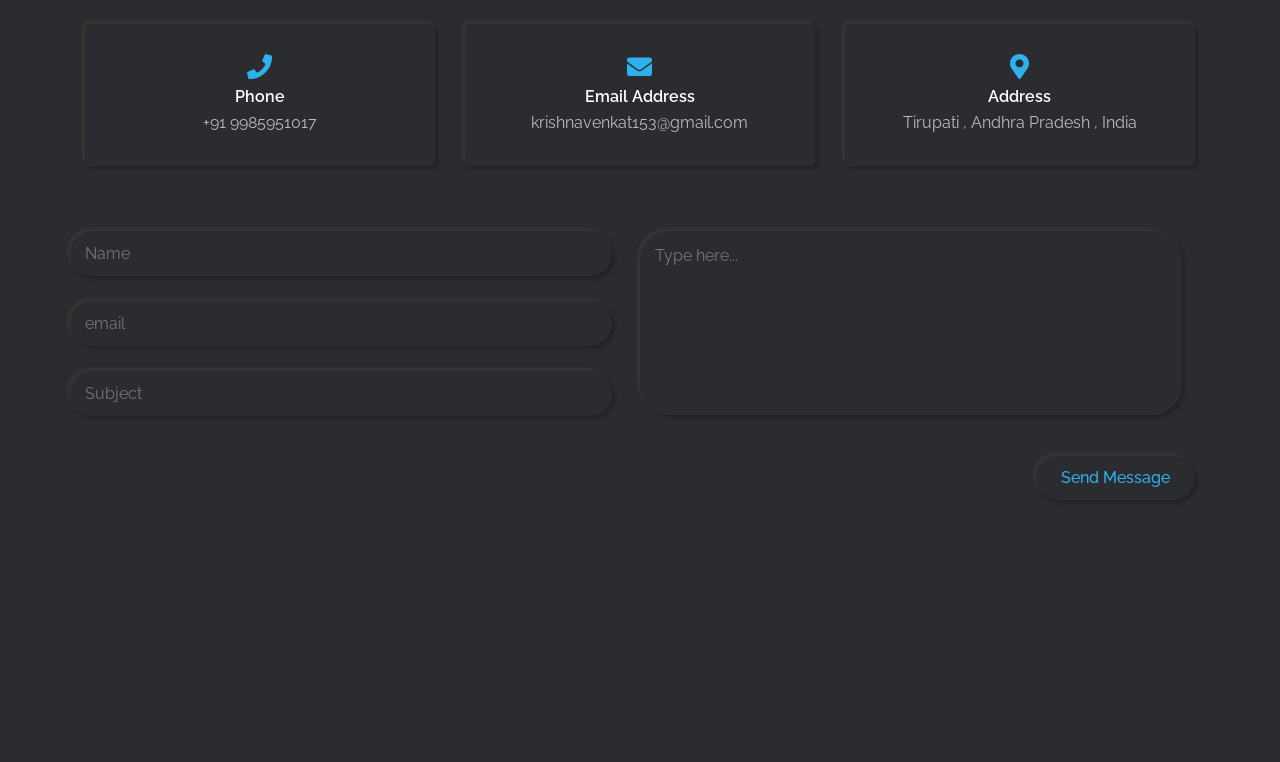
==== commit 3a4a6fc8: "Update index.html" ====
--- a/index.html
+++ b/index.html
@@ -301,6 +301,31 @@
             <div class="timeline">
               <div class="row">
 
+
+                <!-- timeline item -->
+<div class="timeline-item">
+  <div class="timeline-item-inner outer-shadow">
+    <i class="fas fa-briefcase icon"></i>
+    <span>2024 - Present</span>
+    <h3>Senior PHP Laravel Developer</h3>
+    <h4>TechSaints Technology Solutions Pvt. Ltd.</h4>
+    <p>Working on the development of dynamic web applications and scalable backend solutions using PHP and Laravel. Involved in real-world project development, application architecture, database integration, API development, and mentoring team members through technical guidance and knowledge-sharing sessions.</p>
+  </div>
+</div>
+<!-- end -->
+
+<!-- timeline item -->
+<div class="timeline-item">
+  <div class="timeline-item-inner outer-shadow">
+    <i class="fas fa-briefcase icon"></i>
+    <span>Aug 2023 - Sep 2023</span>
+    <h3>Website Development Intern</h3>
+    <h4>MakeInCollege Software Solutions Pvt. Ltd.</h4>
+    <p>Worked on PHP-based web application development while strengthening practical software development skills. Conducted PHP programming sessions and trained learners, helping them understand programming concepts through practical examples and hands-on development.</p>
+  </div>
+</div>
+<!-- end -->
+
                 <!-- time line items  -->
                 <div class="timeline-item">
                   <div class="timeline-item-inner outer-shadow">
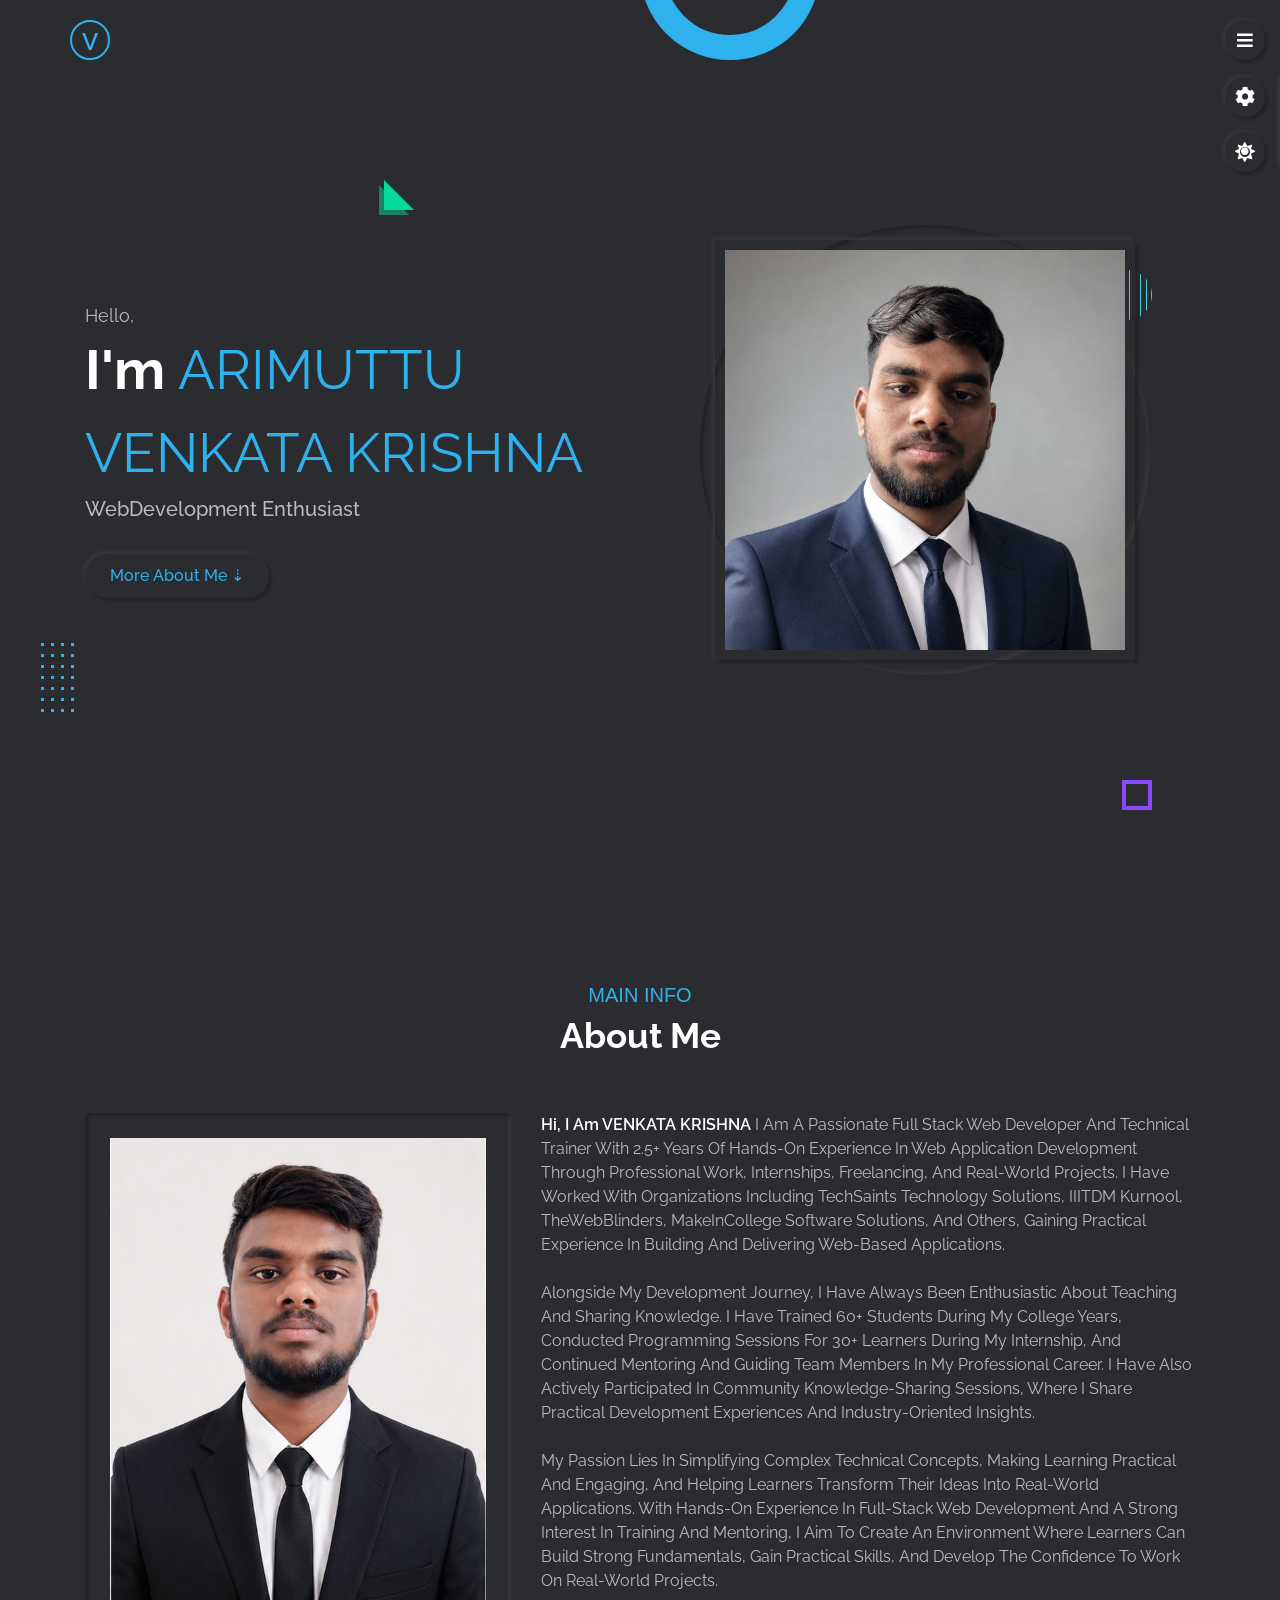
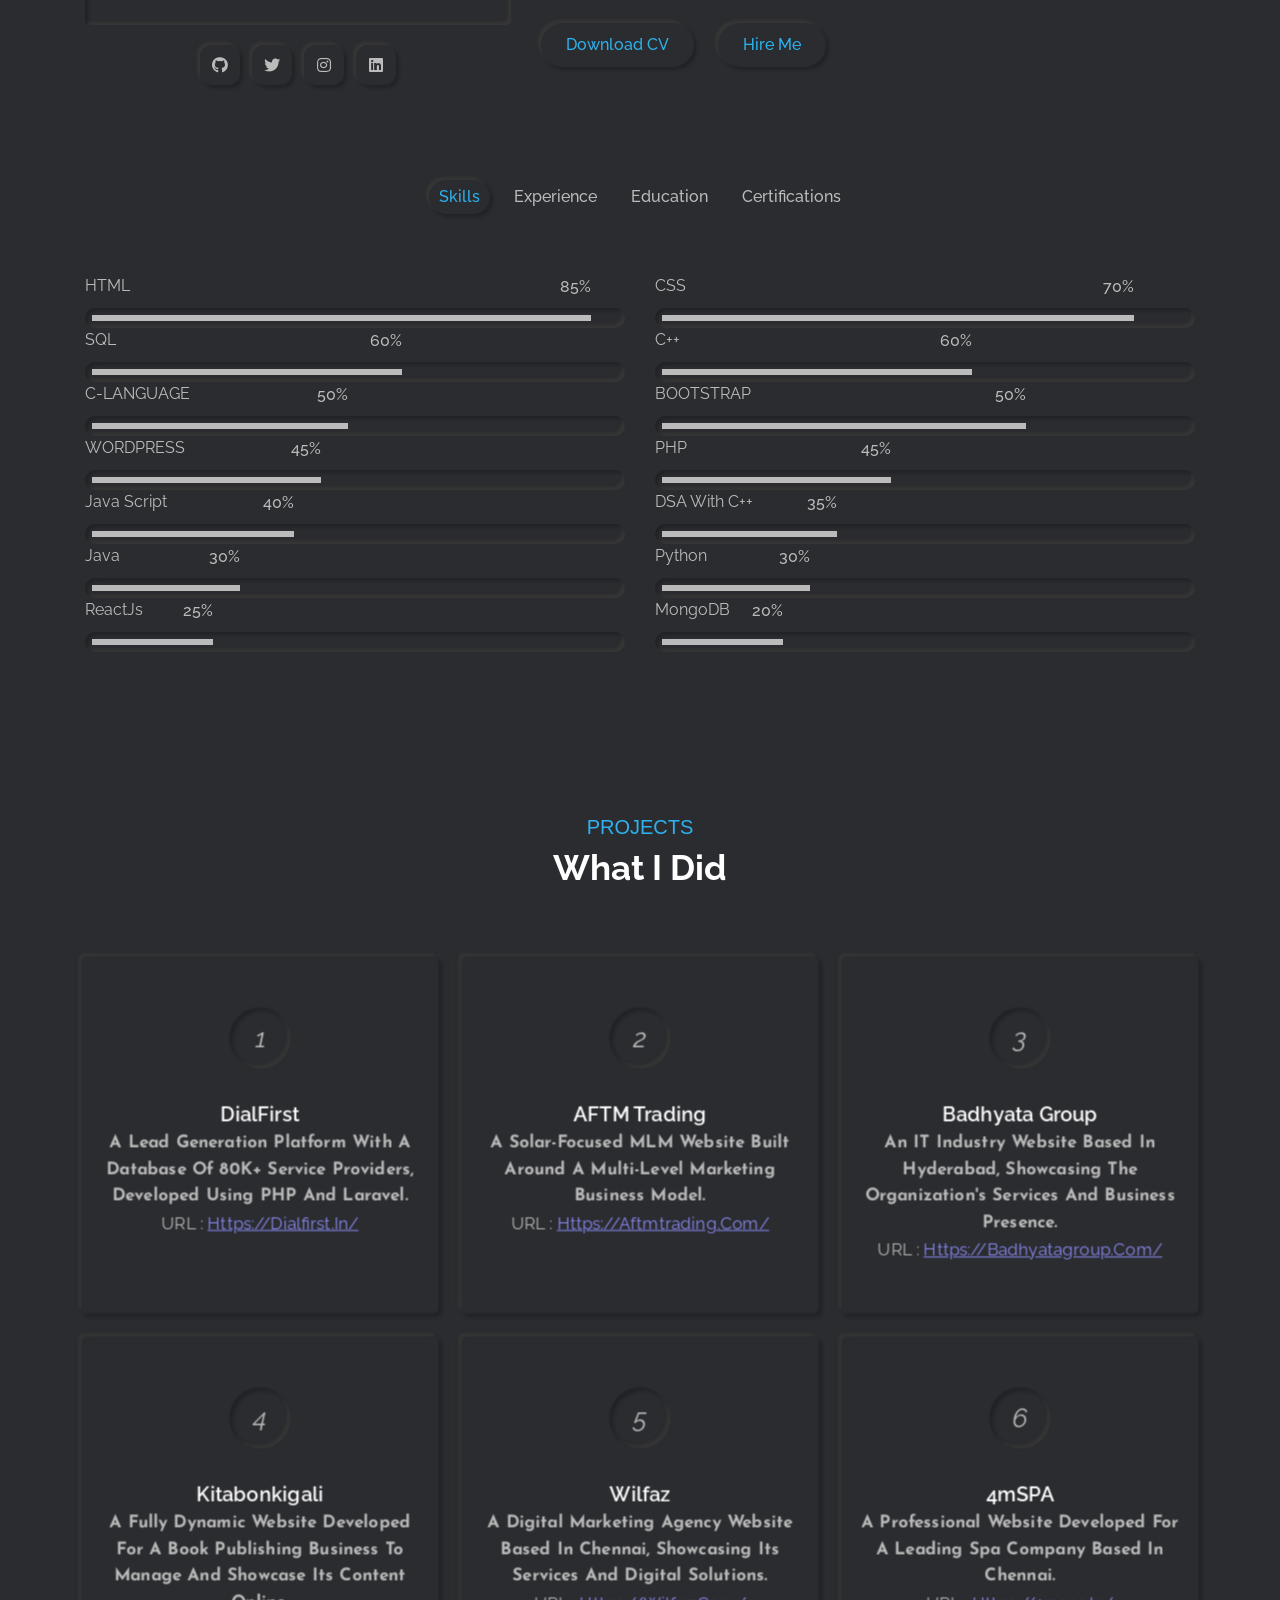
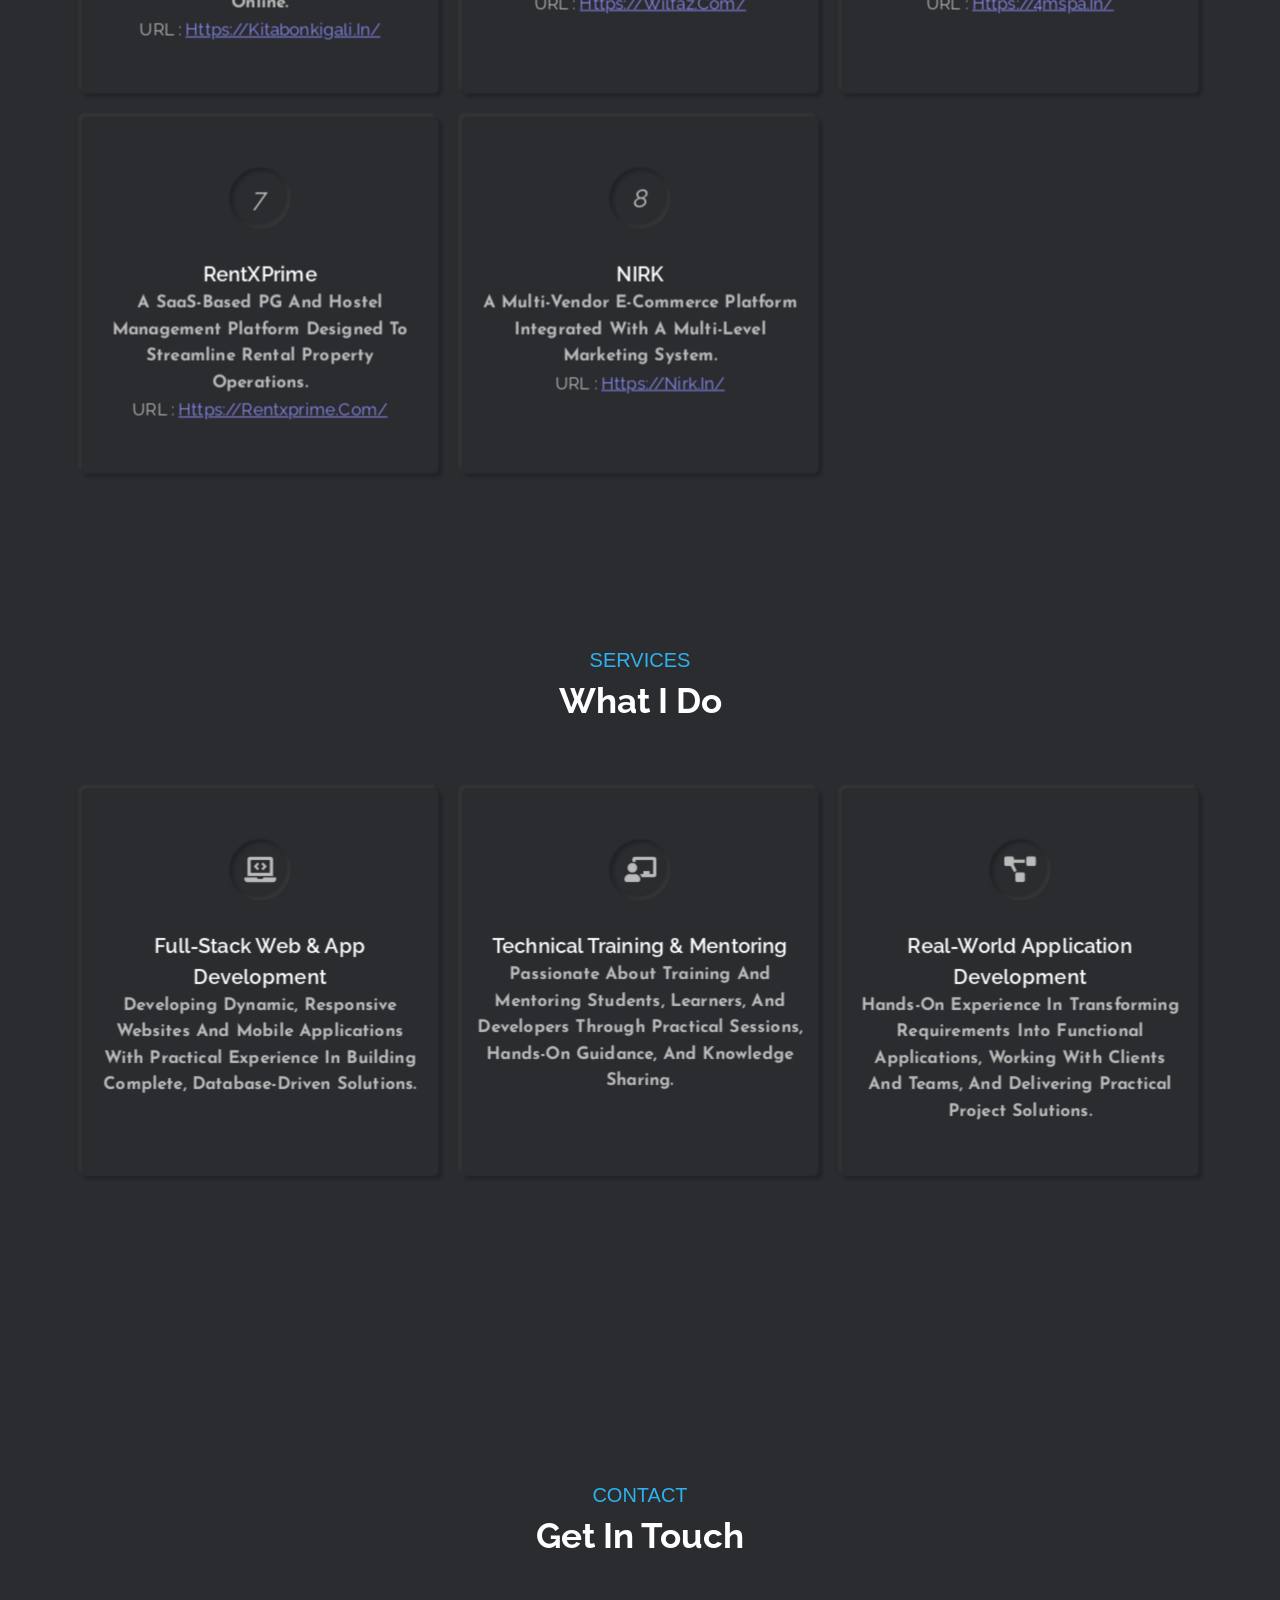
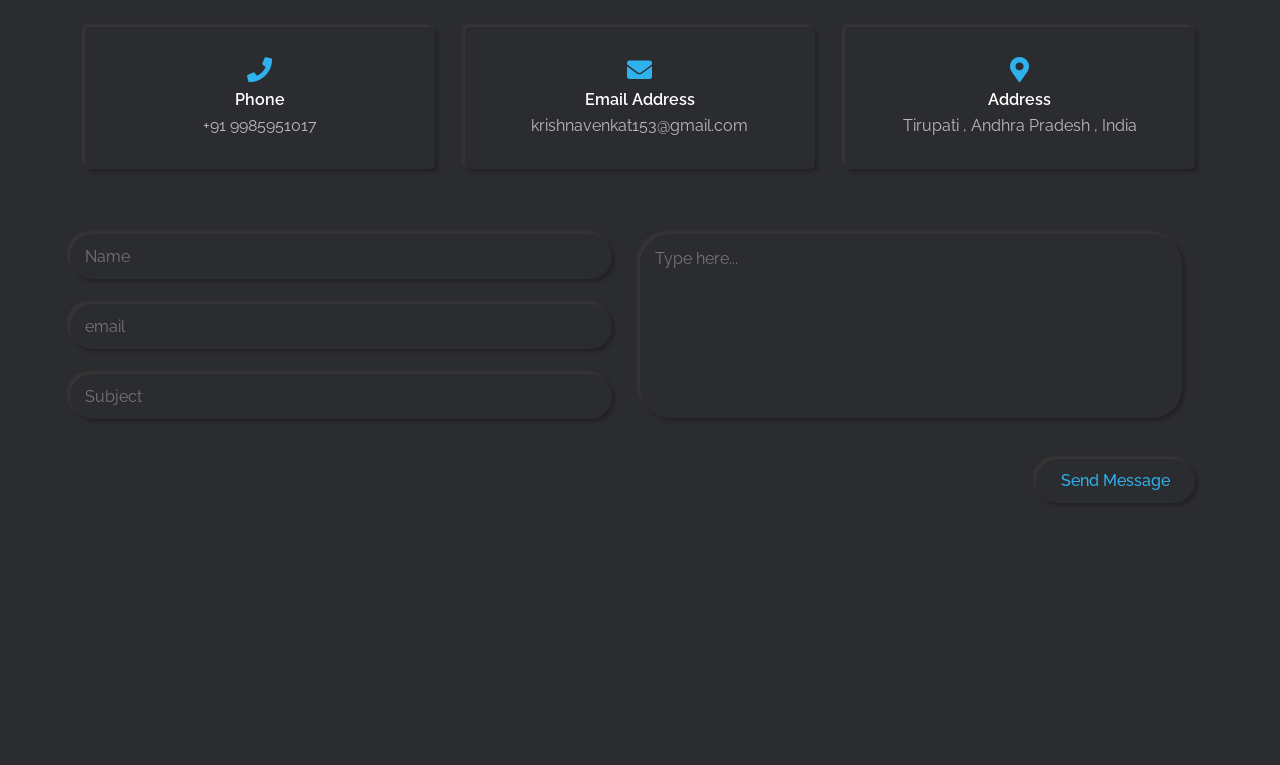
==== commit 337625b8: "Update index.html" ====
--- a/index.html
+++ b/index.html
@@ -100,7 +100,7 @@
 
         <div class="home-image">
           <div class="img-box inner-shadow">
-            <img src="img/venky_profile2.png" class="outer-shadow" alt="profile-pic" srcset="">
+            <img src="img/latest_profile.png" class="outer-shadow" alt="profile-pic" srcset="">
           </div>
         </div>
       </div>
@@ -120,7 +120,7 @@
       <div class="row">
         <div class="about-img">
           <div class="img-box inner-shadow">
-            <img src="img/venky_profile_JPG.jpg" alt="" class="outer0shadow">
+            <img src="img/profile_picture.png" alt="" class="outer0shadow">
           </div>
           <!-- social icons -->
             <div class="social-links">
@@ -306,7 +306,7 @@
 <div class="timeline-item">
   <div class="timeline-item-inner outer-shadow">
     <i class="fas fa-briefcase icon"></i>
-    <span>2024 - Present</span>
+    <span>April 2024 - July 2026</span>
     <h3>Senior PHP Laravel Developer</h3>
     <h4>TechSaints Technology Solutions Pvt. Ltd.</h4>
     <p>Working on the development of dynamic web applications and scalable backend solutions using PHP and Laravel. Involved in real-world project development, application architecture, database integration, API development, and mentoring team members through technical guidance and knowledge-sharing sessions.</p>
